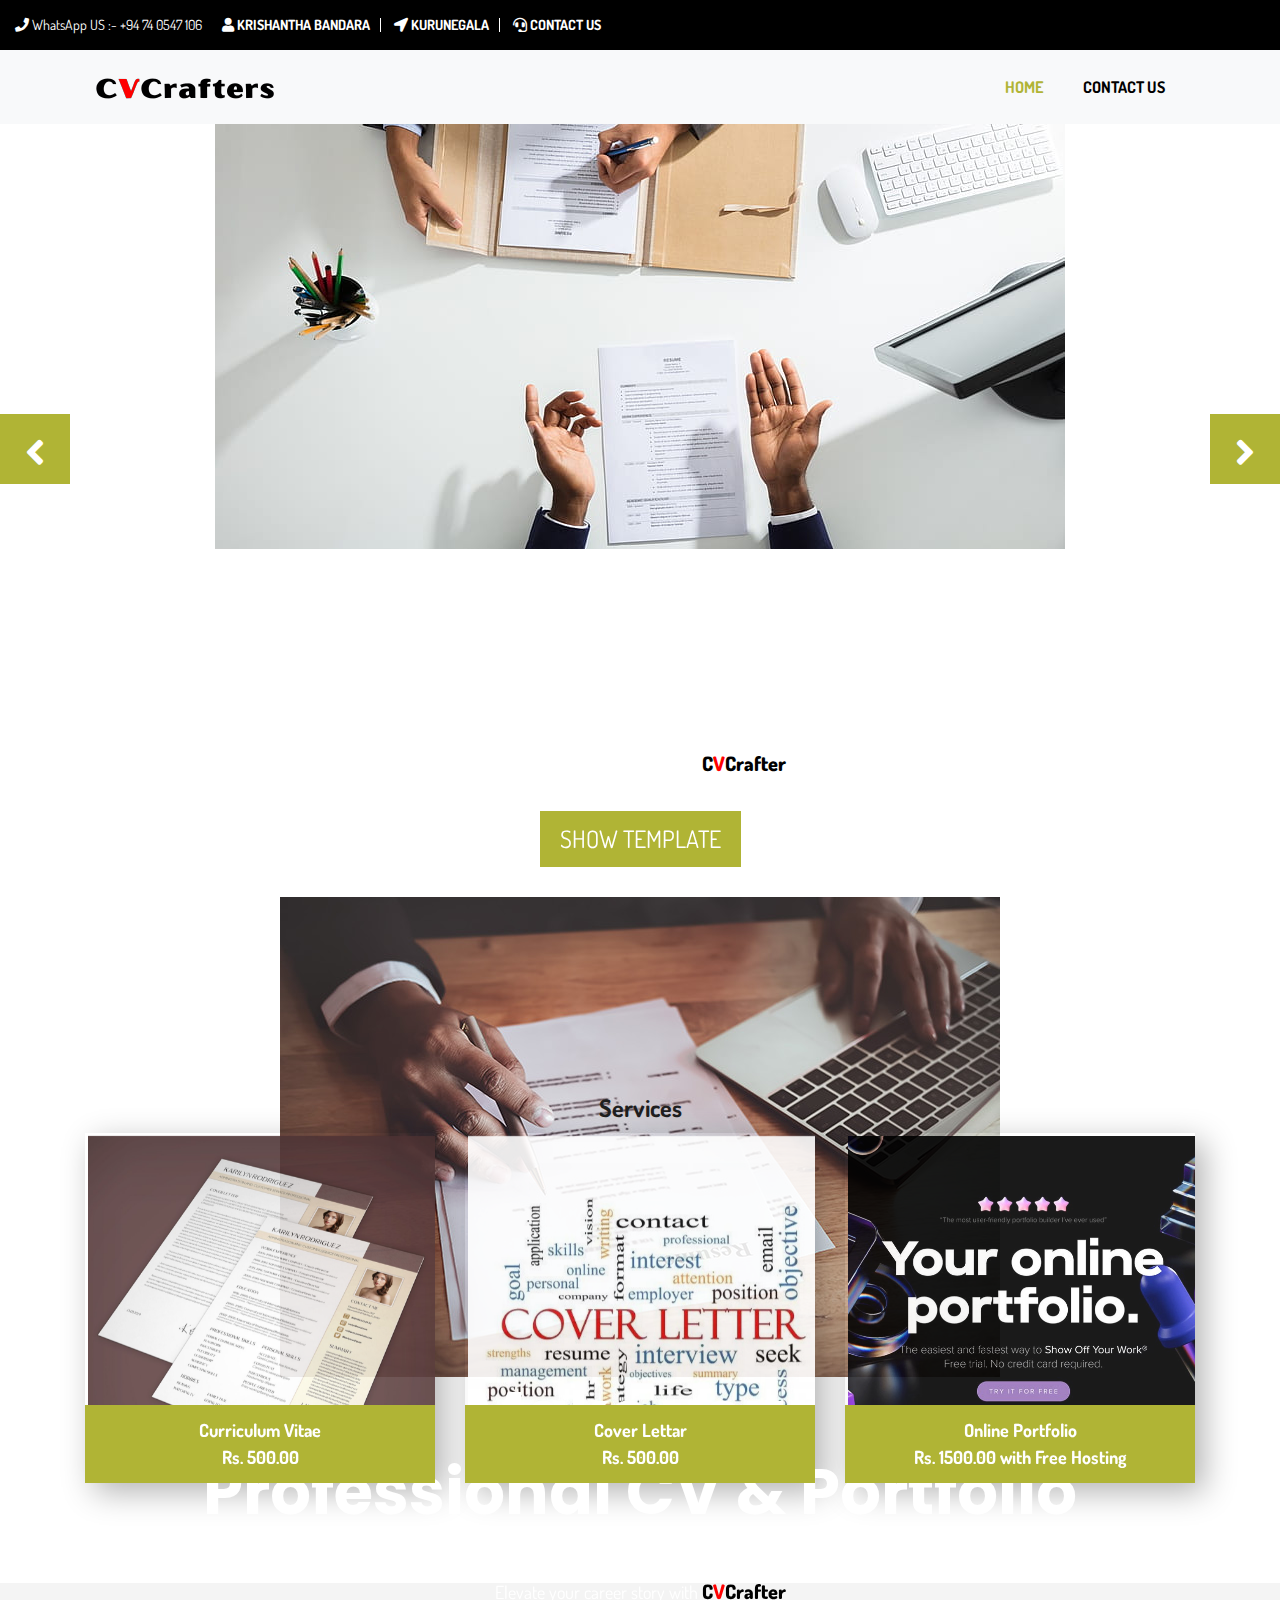
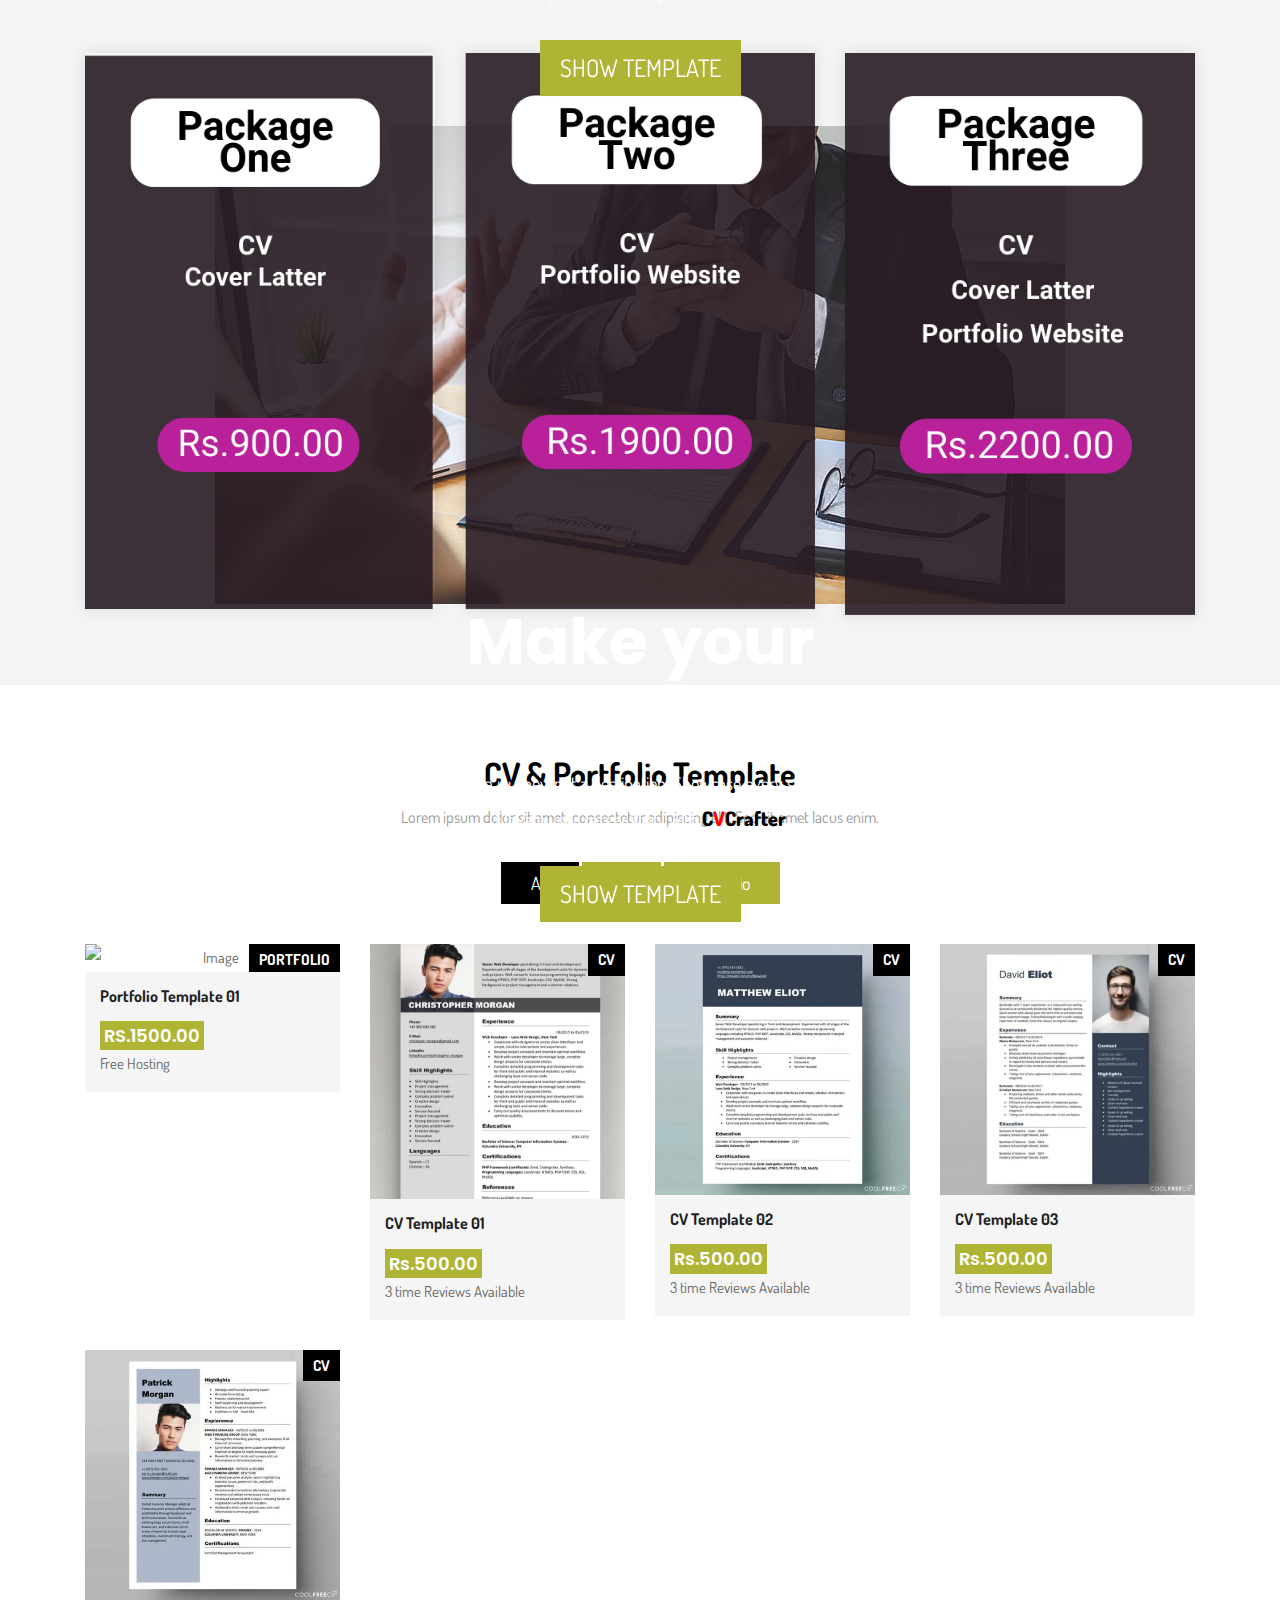
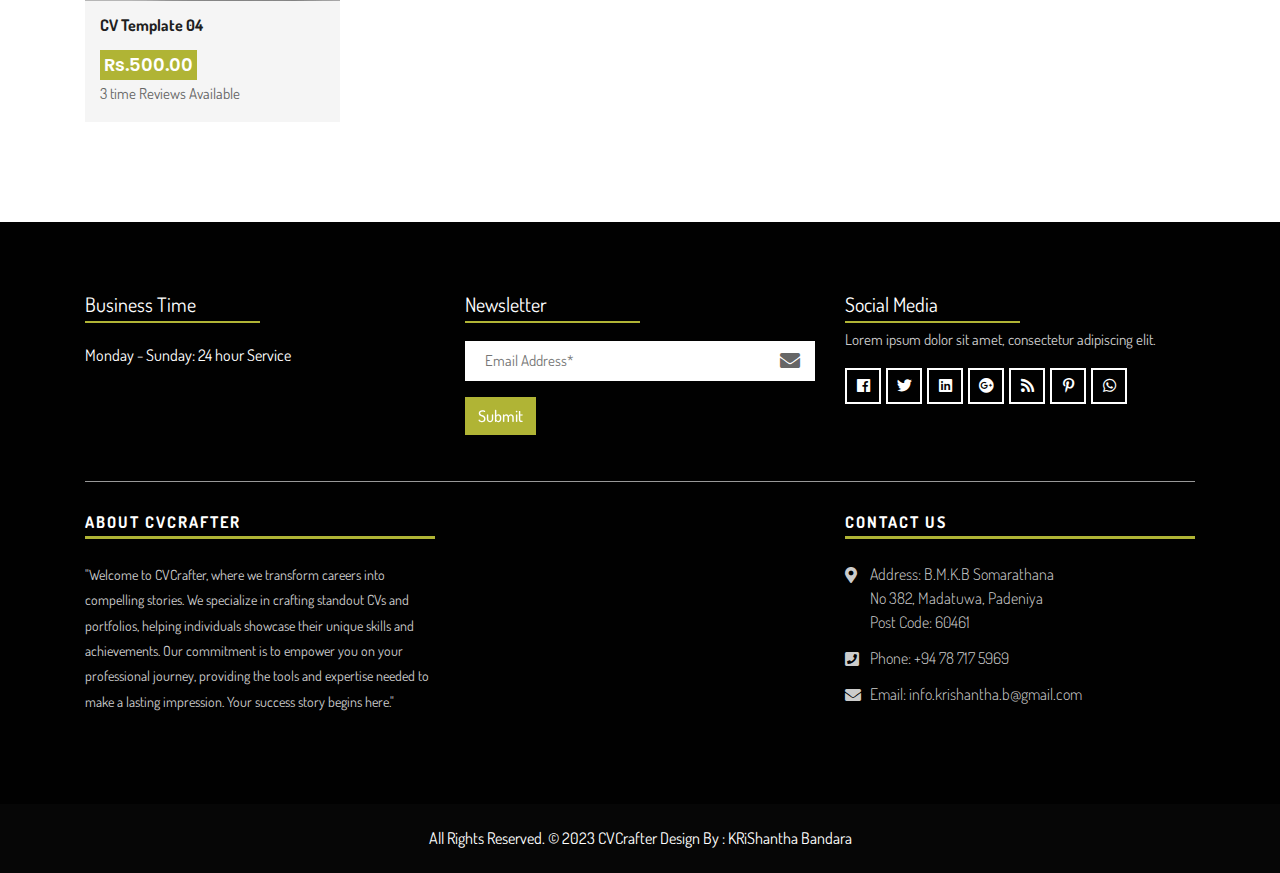
==== index.html @ b9310df2 "Add files via upload" ====
<!DOCTYPE html>
<html lang="en">
<!-- Basic -->

<head>
    <meta charset="utf-8">
    <meta http-equiv="X-UA-Compatible" content="IE=edge">

    <!-- Mobile Metas -->
    <meta name="viewport" content="width=device-width, initial-scale=1">

    <!-- Site Metas -->
    <title>Cv Crafters</title>
    <meta name="keywords" content="">
    <meta name="description" content="">
    <meta name="author" content="">

    <!-- Site Icons -->
    <link rel="shortcut icon" href="images/favicon.ico" type="image/x-icon">
    <link rel="apple-touch-icon" href="images/apple-touch-icon.png">

    <!-- Bootstrap CSS -->
    <link rel="stylesheet" href="css/bootstrap.min.css">
    <!-- Site CSS -->
    <link rel="stylesheet" href="css/style.css">
    <!-- Responsive CSS -->
    <link rel="stylesheet" href="css/responsive.css">
    <!-- Custom CSS -->
    <link rel="stylesheet" href="css/custom.css">

    <!--[if lt IE 9]>
      <script src="https://oss.maxcdn.com/libs/html5shiv/3.7.0/html5shiv.js"></script>
      <script src="https://oss.maxcdn.com/libs/respond.js/1.4.2/respond.min.js"></script>
    <![endif]-->

</head>

<body>
    <!-- Start Main Top -->
    <div class="main-top">
        <div class="container-fluid">
            <div class="row">
                <div class="col-lg-6 col-md-6 col-sm-12 col-xs-12">
					
                    <div class="right-phone-box">
                        <p><i class="fa fa-phone"></i> WhatsApp US :- <a href="#"> +94 74 0547 106</a></p>
                    </div>
                    <div class="our-link">
                        <ul>
                            <li><a href="#"><i class="fa fa-user s_color"></i> KRiShantha Bandara</a></li>
                            <li><a href="#"><i class="fas fa-location-arrow"></i> Kurunegala</a></li>
                            <li><a href="#"><i class="fas fa-headset"></i> Contact Us</a></li>
                        </ul>
                    </div>
                </div>
                
            </div>
        </div>
    </div>
    <!-- End Main Top -->

    <!-- Start Main Top -->
    <header class="main-header">
        <!-- Start Navigation -->
        <nav class="navbar navbar-expand-lg navbar-light bg-light navbar-default bootsnav">
            <div class="container">
                <!-- Start Header Navigation -->
                <div class="navbar-header">
                    <button class="navbar-toggler" type="button" data-toggle="collapse" data-target="#navbar-menu" aria-controls="navbars-rs-food" aria-expanded="false" aria-label="Toggle navigation">
                    <i class="fa fa-bars"></i>
                </button>
                    <a class="navbar-brand" href="index.html"><img src="images/logo.png" class="logo" alt=""></a>
                </div>
                <!-- End Header Navigation -->

                <!-- Collect the nav links, forms, and other content for toggling -->
                <div class="collapse navbar-collapse" id="navbar-menu">
                    <ul class="nav navbar-nav ml-auto" data-in="fadeInDown" data-out="fadeOutUp">
                        <li class="nav-item active"><a class="nav-link" href="index.html">Home</a></li>
                        <li class="nav-item"><a class="nav-link" href="contact-us.html">Contact Us</a></li>
                    </ul>
                </div>
                <!-- /.navbar-collapse -->

                
                <!-- End Atribute Navigation -->
            </div>
            <!-- Start Side Menu -->
            <div class="side">
                <a href="#" class="close-side"><i class="fa fa-times"></i></a>
                <li class="cart-box">
                    <ul class="cart-list">
                        <li>
                            <a href="#" class="photo"><img src="images/img-pro-01.jpg" class="cart-thumb" alt="" /></a>
                            <h6><a href="#">Delica omtantur </a></h6>
                            <p>1x - <span class="price">$80.00</span></p>
                        </li>
                        <li>
                            <a href="#" class="photo"><img src="images/img-pro-02.jpg" class="cart-thumb" alt="" /></a>
                            <h6><a href="#">Omnes ocurreret</a></h6>
                            <p>1x - <span class="price">$60.00</span></p>
                        </li>
                        <li>
                            <a href="#" class="photo"><img src="images/img-pro-03.jpg" class="cart-thumb" alt="" /></a>
                            <h6><a href="#">Agam facilisis</a></h6>
                            <p>1x - <span class="price">$40.00</span></p>
                        </li>
                        <li class="total">
                            <a href="#" class="btn btn-default hvr-hover btn-cart">VIEW CART</a>
                            <span class="float-right"><strong>Total</strong>: $180.00</span>
                        </li>
                    </ul>
                </li>
            </div>
            <!-- End Side Menu -->
        </nav>
        <!-- End Navigation -->
    </header>
    <!-- End Main Top -->

    <!-- Start Top Search -->
    <div class="top-search">
        <div class="container">
            <div class="input-group">
                <span class="input-group-addon"><i class="fa fa-search"></i></span>
                <input type="text" class="form-control" placeholder="Search">
                <span class="input-group-addon close-search"><i class="fa fa-times"></i></span>
            </div>
        </div>
    </div>
    <!-- End Top Search -->

    <!-- Start Slider -->
    <div id="slides-shop" class="cover-slides">
        <ul class="slides-container">
            <li class="text-center">
                <img src="images/banner-01.jpg" alt="">
                <div class="container">
                    <div class="row">
                        <div class="col-md-12">
                            <h1 class="m-b-20"><strong>Make your <br> Professional CV & Portfolio</strong></h1>
                            <p class="m-b-40">Your career is a journey, not a destination. Showcase every step with pride. <br> Elevate your career story with <span style="font-weight: 900; color: black; font-size: 20px;"> C<span style="color: red;">V</span>Crafter</span></p>
                            <p><a class="btn hvr-hover" href="#">Show Template</a></p>
                        </div>
                    </div>
                </div>
            </li>
            <li class="text-center">
                <img src="images/banner-02.jpg" alt="">
                <div class="container">
                    <div class="row">
                        <div class="col-md-12">
                            <h1 class="m-b-20"><strong>Make your <br> Professional CV & Portfolio</strong></h1>
                            <p class="m-b-40">Your career is a journey, not a destination. Showcase every step with pride. <br> Elevate your career story with <span style="font-weight: 900; color: black; font-size: 20px;"> C<span style="color: red;">V</span>Crafter</span></p>
                            <p><a class="btn hvr-hover" href="#">Show Template</a></p>
                        </div>
                    </div>
                </div>
            </li>
            <li class="text-center">
                <img src="images/banner-03.jpg" alt="">
                <div class="container">
                    <div class="row">
                        <div class="col-md-12">
                            <h1 class="m-b-20"><strong>Make your <br> Professional CV & Portfolio</strong></h1>
                            <p class="m-b-40">Your career is a journey, not a destination. Showcase every step with pride. <br> Elevate your career story with <span style="font-weight: 900; color: black; font-size: 20px;"> C<span style="color: red;">V</span>Crafter</span></p>
                            <p><a class="btn hvr-hover" href="#">Show Template</a></p>
                        </div>
                    </div>
                </div>
            </li>
        </ul>
        <div class="slides-navigation">
            <a href="#" class="next"><i class="fa fa-angle-right" aria-hidden="true"></i></a>
            <a href="#" class="prev"><i class="fa fa-angle-left" aria-hidden="true"></i></a>
        </div>
    </div>
    <!-- End Slider -->

    <!-- Start Categories  -->
    <div class="categories-shop">
        <h1 class="heding">Services</h1>
        
        <div class="container">
            
            <div class="row">
                <div  class="col-lg-4 col-md-4 col-sm-12 col-xs-12">
                    <div class="shop-cat-box">
                        <img class="img-fluid" src="images/categories_img_01.jpg" alt="" />
                        <a class="btn hvr-hover" href="#">Curriculum Vitae <br> Rs. 500.00 </a>
                    </div>
                </div>
                <div class="col-lg-4 col-md-4 col-sm-12 col-xs-12">
                    <div class="shop-cat-box">
                        <img class="img-fluid" src="images/categories_img_03.jpg" alt="" />
                        <a class="btn hvr-hover" href="#">Cover Lettar <br> Rs. 500.00 </a>
                    </div>
                </div>
                <div class="col-lg-4 col-md-4 col-sm-12 col-xs-12">
                    <div class="shop-cat-box">
                        <img class="img-fluid" src="images/categories_img_02.jpg" alt="" />
                        <a class="btn hvr-hover" href="#">Online Portfolio <br> Rs. 1500.00 with Free Hosting</a>
                    </div>
                </div>
                
            </div>
        </div>
    </div>
    <!-- End Categories -->
	
	<div class="box-add-products">
		<div class="container">
			<div class="row">
				<div class="col-lg-4 col-md-4 col-sm-6">
					<div class="offer-box-products">
						<img class="img-fluid" src="images/add-img-01.png" alt="" />
					</div>
				</div>
                <div class="col-lg-4 col-md-4 col-sm-6">
					<div class="offer-box-products">
						<img class="img-fluid" src="images/add-img-02.png" alt="" />
					</div>
				</div>
                <div class="col-lg-4 col-md-4 col-sm-6">
					<div class="offer-box-products">
						<img class="img-fluid" src="images/add-img-03.png" alt="" />
					</div>
				</div>
				
			</div>
		</div>
	</div>

    <!-- Start Products  -->
    <div class="products-box">
        <div class="container">
            <div class="row">
                <div class="col-lg-12">
                    <div class="title-all text-center">
                        <h1>CV & Portfolio Template</h1>
                        <p>Lorem ipsum dolor sit amet, consectetur adipiscing elit. Sed sit amet lacus enim.</p>
                    </div>
                </div>
            </div>
            <div class="row">
                <div class="col-lg-12">
                    <div class="special-menu text-center">
                        <div class="button-group filter-button-group">
                            <button class="active" data-filter="*">All</button>
                            <button data-filter=".top-featured">CV</button>
                            <button data-filter=".best-seller">Portfolio</button>
                        </div>
                    </div>
                </div>
            </div>

            <div class="row special-list">
              
                
                <div class="col-lg-3 col-md-6 special-grid best-seller">
                    <div class="products-single fix">
                        <div class="box-img-hover">
                            <div class="type-lb">
                                <p class="new">Portfolio</p>
                            </div>
                            <img src="/portfolio/one.jpg" class="img-fluid" alt="Image">
                            <div class="mask-icon">
                               
                                <a class="cart" href="./portfolio/one/index.html">Live Preview</a>
                            </div>
                        </div>
                        <div class="why-text">
                            <h4>Portfolio Template 01</h4>
                            <h5> RS.1500.00</h5>
                            <p>Free Hosting</p>
                        </div>
                    </div>
                </div>

            




                <div class="col-lg-3 col-md-6 special-grid top-featured">
                    <div class="products-single fix">
                        <div class="box-img-hover">
                            <div class="type-lb">
                                <p class="new">CV</p>
                            </div>
                            <img src="/cv/cv1.jpg" class="img-fluid" alt="Image">
                            <div class="mask-icon">
                                
                                <a class="cart" href="/cv/cv1.jpg">Live Preview</a>
                            </div>
                        </div>
                        <div class="why-text">
                            <h4>CV Template 01</h4>
                            <h5> Rs.500.00</h5>
                            <p>3 time Reviews Available</p>
                        </div>
                    </div>
                </div>

                <div class="col-lg-3 col-md-6 special-grid top-featured">
                    <div class="products-single fix">
                        <div class="box-img-hover">
                            <div class="type-lb">
                                <p class="new">CV</p>
                            </div>
                            <img src="/cv/cv2.jpg" class="img-fluid" alt="Image">
                            <div class="mask-icon">
                                
                                <a class="cart" href="/cv/cv2.jpg">Live Preview</a>
                            </div>
                        </div>
                        <div class="why-text">
                            <h4>CV Template 02</h4>
                            <h5> Rs.500.00</h5>
                            <p>3 time Reviews Available</p>
                        </div>
                    </div>
                </div>
                <div class="col-lg-3 col-md-6 special-grid top-featured">
                    <div class="products-single fix">
                        <div class="box-img-hover">
                            <div class="type-lb">
                                <p class="new">CV</p>
                            </div>
                            <img src="/cv/cv3.jpg" class="img-fluid" alt="Image">
                            <div class="mask-icon">
                                
                                <a class="cart" href="/cv/cv3.jpg">Live Preview</a>
                            </div>
                        </div>
                        <div class="why-text">
                            <h4>CV Template 03</h4>
                            <h5> Rs.500.00</h5>
                            <p>3 time Reviews Available</p>
                        </div>
                    </div>
                </div>
                <div class="col-lg-3 col-md-6 special-grid top-featured">
                    <div class="products-single fix">
                        <div class="box-img-hover">
                            <div class="type-lb">
                                <p class="new">CV</p>
                            </div>
                            <img src="/cv/cv4.jpg" class="img-fluid" alt="Image">
                            <div class="mask-icon">
                                
                                <a class="cart" href="/cv/cv4.jpg">Live Preview</a>
                            </div>
                        </div>
                        <div class="why-text">
                            <h4>CV Template 04</h4>
                            <h5> Rs.500.00</h5>
                            <p>3 time Reviews Available</p>
                        </div>
                    </div>
                </div>
                

                
                
            </div>
        </div>
    </div>
    <!-- End Products  -->

    <!-- Start Blog  -->
    <!-- <div class="latest-blog">
        <div class="container">
            <div class="row">
                <div class="col-lg-12">
                    <div class="title-all text-center">
                        <h1>latest blog</h1>
                        <p>Lorem ipsum dolor sit amet, consectetur adipiscing elit. Sed sit amet lacus enim.</p>
                    </div>
                </div>
            </div>
            <div class="row">
                <div class="col-md-6 col-lg-4 col-xl-4">
                    <div class="blog-box">
                        <div class="blog-img">
                            <img class="img-fluid" src="images/blog-img.jpg" alt="" />
                        </div>
                        <div class="blog-content">
                            <div class="title-blog">
                                <h3>Fusce in augue non nisi fringilla</h3>
                                <p>Nulla ut urna egestas, porta libero id, suscipit orci. Quisque in lectus sit amet urna dignissim feugiat. Mauris molestie egestas pharetra. Ut finibus cursus nunc sed mollis. Praesent laoreet lacinia elit id lobortis.</p>
                            </div>
                            <ul class="option-blog">
                                <li><a href="#"><i class="far fa-heart"></i></a></li>
                                <li><a href="#"><i class="fas fa-eye"></i></a></li>
                                <li><a href="#"><i class="far fa-comments"></i></a></li>
                            </ul>
                        </div>
                    </div>
                </div>
                <div class="col-md-6 col-lg-4 col-xl-4">
                    <div class="blog-box">
                        <div class="blog-img">
                            <img class="img-fluid" src="images/blog-img-01.jpg" alt="" />
                        </div>
                        <div class="blog-content">
                            <div class="title-blog">
                                <h3>Fusce in augue non nisi fringilla</h3>
                                <p>Nulla ut urna egestas, porta libero id, suscipit orci. Quisque in lectus sit amet urna dignissim feugiat. Mauris molestie egestas pharetra. Ut finibus cursus nunc sed mollis. Praesent laoreet lacinia elit id lobortis.</p>
                            </div>
                            <ul class="option-blog">
                                <li><a href="#"><i class="far fa-heart"></i></a></li>
                                <li><a href="#"><i class="fas fa-eye"></i></a></li>
                                <li><a href="#"><i class="far fa-comments"></i></a></li>
                            </ul>
                        </div>
                    </div>
                </div>
                <div class="col-md-6 col-lg-4 col-xl-4">
                    <div class="blog-box">
                        <div class="blog-img">
                            <img class="img-fluid" src="images/blog-img-02.jpg" alt="" />
                        </div>
                        <div class="blog-content">
                            <div class="title-blog">
                                <h3>Fusce in augue non nisi fringilla</h3>
                                <p>Nulla ut urna egestas, porta libero id, suscipit orci. Quisque in lectus sit amet urna dignissim feugiat. Mauris molestie egestas pharetra. Ut finibus cursus nunc sed mollis. Praesent laoreet lacinia elit id lobortis.</p>
                            </div>
                            <ul class="option-blog">
                                <li><a href="#"><i class="far fa-heart"></i></a></li>
                                <li><a href="#"><i class="fas fa-eye"></i></a></li>
                                <li><a href="#"><i class="far fa-comments"></i></a></li>
                            </ul>
                        </div>
                    </div>
                </div>
            </div>
        </div>
    </div> -->
    <!-- End Blog  -->


    <!-- Start Instagram Feed  -->
    <!-- <div class="instagram-box">
        <div class="main-instagram owl-carousel owl-theme">
            <div class="item">
                <div class="ins-inner-box">
                    <img src="images/instagram-img-01.jpg" alt="" />
                    <div class="hov-in">
                        <a href="#"><i class="fab fa-instagram"></i></a>
                    </div>
                </div>
            </div>
            <div class="item">
                <div class="ins-inner-box">
                    <img src="images/instagram-img-02.jpg" alt="" />
                    <div class="hov-in">
                        <a href="#"><i class="fab fa-instagram"></i></a>
                    </div>
                </div>
            </div>
            <div class="item">
                <div class="ins-inner-box">
                    <img src="images/instagram-img-03.jpg" alt="" />
                    <div class="hov-in">
                        <a href="#"><i class="fab fa-instagram"></i></a>
                    </div>
                </div>
            </div>
            <div class="item">
                <div class="ins-inner-box">
                    <img src="images/instagram-img-04.jpg" alt="" />
                    <div class="hov-in">
                        <a href="#"><i class="fab fa-instagram"></i></a>
                    </div>
                </div>
            </div>
            <div class="item">
                <div class="ins-inner-box">
                    <img src="images/instagram-img-05.jpg" alt="" />
                    <div class="hov-in">
                        <a href="#"><i class="fab fa-instagram"></i></a>
                    </div>
                </div>
            </div>
            <div class="item">
                <div class="ins-inner-box">
                    <img src="images/instagram-img-06.jpg" alt="" />
                    <div class="hov-in">
                        <a href="#"><i class="fab fa-instagram"></i></a>
                    </div>
                </div>
            </div>
            <div class="item">
                <div class="ins-inner-box">
                    <img src="images/instagram-img-07.jpg" alt="" />
                    <div class="hov-in">
                        <a href="#"><i class="fab fa-instagram"></i></a>
                    </div>
                </div>
            </div>
            <div class="item">
                <div class="ins-inner-box">
                    <img src="images/instagram-img-08.jpg" alt="" />
                    <div class="hov-in">
                        <a href="#"><i class="fab fa-instagram"></i></a>
                    </div>
                </div>
            </div>
            <div class="item">
                <div class="ins-inner-box">
                    <img src="images/instagram-img-09.jpg" alt="" />
                    <div class="hov-in">
                        <a href="#"><i class="fab fa-instagram"></i></a>
                    </div>
                </div>
            </div>
            <div class="item">
                <div class="ins-inner-box">
                    <img src="images/instagram-img-05.jpg" alt="" />
                    <div class="hov-in">
                        <a href="#"><i class="fab fa-instagram"></i></a>
                    </div>
                </div>
            </div>
        </div>
    </div> -->
    <!-- End Instagram Feed  -->


    <!-- Start Footer  -->
    <footer>
        <div class="footer-main">
            <div class="container">
				<div class="row">
					<div class="col-lg-4 col-md-12 col-sm-12">
						<div class="footer-top-box">
							<h3>Business Time</h3>
							<ul class="list-time">
								<li>Monday - Sunday: 24 hour Service </li>
							</ul>
						</div>
					</div>
					<div class="col-lg-4 col-md-12 col-sm-12">
						<div class="footer-top-box">
							<h3>Newsletter</h3>
							<form class="newsletter-box">
								<div class="form-group">
									<input class="" type="email" name="Email" placeholder="Email Address*" />
									<i class="fa fa-envelope"></i>
								</div>
								<button class="btn hvr-hover" type="submit">Submit</button>
							</form>
						</div>
					</div>
					<div class="col-lg-4 col-md-12 col-sm-12">
						<div class="footer-top-box">
							<h3>Social Media</h3>
							<p>Lorem ipsum dolor sit amet, consectetur adipiscing elit.</p>
							<ul>
                                <li><a href="#"><i class="fab fa-facebook" aria-hidden="true"></i></a></li>
                                <li><a href="#"><i class="fab fa-twitter" aria-hidden="true"></i></a></li>
                                <li><a href="#"><i class="fab fa-linkedin" aria-hidden="true"></i></a></li>
                                <li><a href="#"><i class="fab fa-google-plus" aria-hidden="true"></i></a></li>
                                <li><a href="#"><i class="fa fa-rss" aria-hidden="true"></i></a></li>
                                <li><a href="#"><i class="fab fa-pinterest-p" aria-hidden="true"></i></a></li>
                                <li><a href="#"><i class="fab fa-whatsapp" aria-hidden="true"></i></a></li>
                            </ul>
						</div>
					</div>
				</div>
				<hr>
                <div class="row">
                    <div class="col-lg-4 col-md-12 col-sm-12">
                        <div class="footer-widget">
                            <h4>About CVCrafter</h4>
                         <p>"Welcome to CVCrafter, where we transform careers into compelling stories. We specialize in crafting standout CVs and portfolios, helping individuals showcase their unique skills and achievements. Our commitment is to empower you on your professional journey, providing the tools and expertise needed to make a lasting impression. Your success story begins here."</p></div>
                    </div>
                    <div class="col-lg-4 col-md-12 col-sm-12">
                        <!-- <div class="footer-link">
                            <h4>Information</h4>
                            <ul>
                                <li><a href="#">About Us</a></li>
                                <li><a href="#">Customer Service</a></li>
                                <li><a href="#">Our Sitemap</a></li>
                                <li><a href="#">Terms &amp; Conditions</a></li>
                                <li><a href="#">Privacy Policy</a></li>
                                <li><a href="#">Delivery Information</a></li>
                            </ul>
                        </div> -->
                    </div>
                    <div class="col-lg-4 col-md-12 col-sm-12">
                        <div class="footer-link-contact">
                            <h4>Contact Us</h4>
                            <ul>
                                <li>
                                    <p><i class="fas fa-map-marker-alt"></i>Address: B.M.K.B Somarathana <br>No 382, Madatuwa, Padeniya<br> Post Code: 60461 </p>
                                </li>
                                <li>
                                    <p><i class="fas fa-phone-square"></i>Phone: <a href="">+94 78 717 5969</a></p>
                                </li>
                                <li>
                                    <p><i class="fas fa-envelope"></i>Email: <a href="info.krishantha.b@gmail.com">info.krishantha.b@gmail.com</a></p>
                                </li>
                            </ul>
                        </div>
                    </div>
                </div>
            </div>
        </div>
    </footer>
    <!-- End Footer  -->

    <!-- Start copyright  -->
    <div class="footer-copyright">
        <p class="footer-company">All Rights Reserved. &copy; 2023 <a href="#">CVCrafter</a> Design By :
            <a href="">KRiShantha Bandara</a></p>
    </div>
    <!-- End copyright  -->

    <a href="#" id="back-to-top" title="Back to top" style="display: none;">&uarr;</a>

    <!-- ALL JS FILES -->
    <script src="js/jquery-3.2.1.min.js"></script>
    <script src="js/popper.min.js"></script>
    <script src="js/bootstrap.min.js"></script>
    <!-- ALL PLUGINS -->
    <script src="js/jquery.superslides.min.js"></script>
    <script src="js/bootstrap-select.js"></script>
    <script src="js/inewsticker.js"></script>
    <script src="js/bootsnav.js."></script>
    <script src="js/images-loded.min.js"></script>
    <script src="js/isotope.min.js"></script>
    <script src="js/owl.carousel.min.js"></script>
    <script src="js/baguetteBox.min.js"></script>
    <script src="js/form-validator.min.js"></script>
    <script src="js/contact-form-script.js"></script>
    <script src="js/custom.js"></script>
</body>

</html>
---- css/style.css ----
/*------------------------------------------------------------------
    IMPORT FONTS
-------------------------------------------------------------------*/

@import url('https://fonts.googleapis.com/css?family=Poppins:400,500,600,700,800');
@import url('https://fonts.googleapis.com/css?family=Dosis:200,300,400,500,600,700');


/*

    font-family: 'Poppins', sans-serif;

    font-family: 'Dosis', sans-serif;

*/

/*------------------------------------------------------------------
    IMPORT FILES
-------------------------------------------------------------------*/

@import url(all.css);
@import url(superslides.css);
@import url(bootstrap-select.css);
@import url(carousel-ticker.css);
@import url(code_animate.css);
@import url(bootsnav.css);
@import url(owl.carousel.min.css);
@import url(jquery-ui.css);
@import url(nice-select.css);
@import url(baguetteBox.min.css);

/*------------------------------------------------------------------
    SKELETON
-------------------------------------------------------------------*/
 
.categories-shop .heding{
    text-align: center;
    font-weight: bolder;
}
body {
     color: #666666;
     font-size: 15px;
     font-family: 'Dosis', sans-serif;
     line-height: 1.80857;
}
 a {
     color: #1f1f1f;
     text-decoration: none !important;
     outline: none !important;
     -webkit-transition: all .3s ease-in-out;
     -moz-transition: all .3s ease-in-out;
     -ms-transition: all .3s ease-in-out;
     -o-transition: all .3s ease-in-out;
     transition: all .3s ease-in-out;
}
 h1, h2, h3, h4, h5, h6 {
     letter-spacing: 0;
     font-weight: normal;
     position: relative;
     padding: 0 0 10px 0;
     font-weight: normal;
     line-height: 120% !important;
     color: #1f1f1f;
     margin: 0 
}
 h1 {
     font-size: 24px 
}
 h2 {
     font-size: 22px 
}
 h3 {
     font-size: 18px 
}
 h4 {
     font-size: 16px 
}
 h5 {
     font-size: 14px 
}
 h6 {
     font-size: 13px 
}
 h1 a, h2 a, h3 a, h4 a, h5 a, h6 a {
     color: #212121;
     text-decoration: none!important;
     opacity: 1 
}
 h1 a:hover, h2 a:hover, h3 a:hover, h4 a:hover, h5 a:hover, h6 a:hover {
     opacity: .8 
}
 a {
     color: #1f1f1f;
     text-decoration: none;
     outline: none;
}
 a, .btn {
     text-decoration: none !important;
     outline: none !important;
     -webkit-transition: all .3s ease-in-out;
     -moz-transition: all .3s ease-in-out;
     -ms-transition: all .3s ease-in-out;
     -o-transition: all .3s ease-in-out;
     transition: all .3s ease-in-out;
}
 .btn-custom {
     margin-top: 20px;
     background-color: transparent !important;
     border: 2px solid #ddd;
     padding: 12px 40px;
     font-size: 16px;
}
 .lead {
     font-size: 18px;
     line-height: 30px;
     color: #767676;
     margin: 0;
     padding: 0;
}
 blockquote {
     margin: 20px 0 20px;
     padding: 30px;
}
 ul, li, ol{
     list-style: none;
     margin: 0px;
     padding: 0px;
}
 button:focus{
     outline: none;
     box-shadow: none;
}
 :focus {
     outline: 0;
}
 p{
     margin: 0px;
}
 .bootstrap-select .dropdown-toggle:focus{
     outline: none !important;
}
 .form-control::-moz-placeholder {
     color: #ffffff;
     opacity: 1;
}
 .bootstrap-select .dropdown-toggle:focus{
     box-shadow: none !important 
}
/*------------------------------------------------------------------ LOADER -------------------------------------------------------------------*/
 #back-to-top {
     position: fixed;
     bottom: 40px;
     right: 40px;
     z-index: 9999;
     width: 32px;
     height: 32px;
     text-align: center;
     line-height: 5px;
     background: #b0b435;
     color: #ffffff;
     cursor: pointer;
     border: 0;
     border-radius: 0px;
     text-decoration: none;
     transition: opacity 0.2s ease-out;
     font-size: 28px;
}
/*------------------------------------------------------------------ HEADER -------------------------------------------------------------------*/
 .main-top{
     background: #000000;
     padding: 10px 0px;
}
 .custom-select-box{
     float: left;
     width: 95px;
     margin-right: 10px;
}
.custom-select-box .form-control{
     background: none;
     border: none;
}
 .custom-select-box .bootstrap-select .btn-light{
     padding: 4px;
     font-size: 14px;
     background: #b0b435;
     color: #fff;
     border: none;
     border-radius: 0px;
}
 .custom-select-box .bootstrap-select .btn-light span{
     padding: 2px;
     line-height: 15px;
}
 .dropdown-toggle::after{
     margin-left: -24px;
}
 .custom-select-box .dropdown-toggle::after {
     display: inline-block;
     width: 0;
     height: 0;
     margin-left: .255em;
     vertical-align: .255em;
     content: "";
     border-top: .3em solid;
     border-right: .3em solid transparent;
     border-bottom: 0;
     border-left: .3em solid transparent;
     position: absolute;
     top: 13px;
     right: 10px;
}
 .bootstrap-select.btn-group .dropdown-toggle .filter-option{
     overflow: inherit;
}
 .bootstrap-select.btn-group .dropdown-menu{
     border: none;
     padding: 0px;
     border-radius: 0px;
}
 .right-phone-box{
     float: left;
     margin-right: 10px;
}
 .right-phone-box p{
     margin: 0px;
     color: #ffffff;
     font-size: 14px;
     line-height: 30px;
}
 .right-phone-box p a{
     color: #ffffff;
}
 .right-phone-box p a:hover{
     color: #b0b435;
}
 .offer-box,.slide {
     color: #FFFFFF;
     font-size: 13px;
     padding: 2px 15px;
     font-family: 'Poppins', sans-serif;
}
 .offer-box li {
     font-weight: 600;
}
 .offer-box li i{
     margin-right: 15px;
     color: #b0b435;
     font-size: 20px;
}
 .our-link{
     float: left;
}
 .our-link ul li{
     display: inline-block;
     border-right: 1px solid #ffffff;
     padding: 0px 10px;
     line-height: 14px;
}
 .our-link ul{
     line-height: 30px;
}
 .our-link ul li a{
     color: #ffffff;
     font-weight: 700;
     text-transform: uppercase;
     font-size: 14px;
}
 .our-link ul li a:hover{
     color: #b0b435;
}
 .our-link ul li:last-child{
     border: none;
}
.login-box{
    float: right;
    width: 120px;
    margin-left: 20px;
}

.login-box .form-control{
     background: none;
     border: none;
}
 .login-box .bootstrap-select .btn-light{
     padding: 4px;
     font-size: 14px;
     background: #b0b435;
     color: #fff;
     border: none;
     border-radius: 0px;
}
 .login-box .bootstrap-select .btn-light span{
     padding: 2px;
     line-height: 15px;
}
.login-box .dropdown-toggle::after {
     display: inline-block;
     width: 0;
     height: 0;
     margin-left: .255em;
     vertical-align: .255em;
     content: "";
     border-top: .3em solid;
     border-right: .3em solid transparent;
     border-bottom: 0;
     border-left: .3em solid transparent;
     position: absolute;
     top: 13px;
     right: 10px;
}

.login-box .dropdown-item{
	padding: 5px 10px;
}

.bootstrap-select.btn-group .dropdown-menu a.dropdown-item span.dropdown-item-inner span.text{
	font-size: 13px;
}

 .main-header{
}
 .search a{
     color: #b0b435;
}
 .attr-nav > ul > li > a:hover{
     color: #b0b435;
}
 nav.navbar.bootsnav ul.nav > li > a{
     margin: 0px;
}
/* Navbar Adjusment =========================== */
/* Navbar Atribute ------*/
 .attr-nav > ul > li > a{
     padding: 28px 15px;
}
 ul.cart-list > li.total > .btn{
     border-bottom: solid 1px #cfcfcf !important;
     color: #000000 ;
     padding: 10px 15px;
     border: none;
     font-weight: 700;
     color: #ffffff;
}
 @media (min-width: 1024px) {
    /* Navbar General ------*/
     nav.navbar ul.nav > li > a{
         padding: 30px 15px;
         font-weight: 600;
    }
     nav.navbar .navbar-brand{
         margin-top: 0;
    }
     nav.navbar .navbar-brand{
         margin-top: 0;
    }
     nav.navbar li.dropdown ul.dropdown-menu{
         border-top: solid 5px;
    }
    /* Navbar Center ------*/
     nav.navbar-center .navbar-brand{
         margin: 0 !important;
    }
    /* Navbar Brand Top ------*/
     nav.navbar-brand-top .navbar-brand{
         margin: 10px !important;
    }
    /* Navbar Full ------*/
     nav.navbar-full .navbar-brand{
         position: relative;
         top: -15px;
    }
    /* Navbar Sidebar ------*/
     nav.navbar-sidebar ul.nav, nav.navbar-sidebar .navbar-brand{
         margin-bottom: 50px;
    }
     nav.navbar-sidebar ul.nav > li > a{
         padding: 10px 15px;
         font-weight: bold;
    }
    /* Navbar Transparent & Fixed ------*/
     nav.navbar.bootsnav.navbar-transparent.white{
         background-color: rgba(255,255,255,0.3);
         border-bottom: solid 1px #bbb;
    }
     nav.navbar.navbar-inverse.bootsnav.navbar-transparent.dark, nav.navbar.bootsnav.navbar-transparent.dark{
         background-color: rgba(0,0,0,0.3);
         border-bottom: solid 1px #555;
    }
     nav.navbar.bootsnav.navbar-transparent.white .attr-nav{
         border-left: solid 1px #bbb;
    }
     nav.navbar.navbar-inverse.bootsnav.navbar-transparent.dark .attr-nav, nav.navbar.bootsnav.navbar-transparent.dark .attr-nav{
         border-left: solid 1px #555;
    }
     nav.navbar.bootsnav.no-background.white .attr-nav > ul > li > a, nav.navbar.bootsnav.navbar-transparent.white .attr-nav > ul > li > a, nav.navbar.bootsnav.navbar-transparent.white ul.nav > li > a, nav.navbar.bootsnav.no-background.white ul.nav > li > a{
         color: #fff;
    }
     nav.navbar.bootsnav.navbar-transparent.dark .attr-nav > ul > li > a, nav.navbar.bootsnav.navbar-transparent.dark ul.nav > li > a{
         color: #eee;
    }
}
 @media (max-width: 992px) {
    /* Navbar General ------*/
     nav.navbar .navbar-brand{
         margin-top: 0;
         position: relative;
         top: -2px;
    }
     nav.navbar .navbar-brand img.logo{
         width: 160px;
    }
     .attr-nav > ul > li > a{
         padding: 16px 15px 15px;
    }
    /* Navbar Mobile slide ------*/
     nav.navbar.navbar-mobile ul.nav > li > a{
         padding: 15px 15px;
    }
     nav.navbar.navbar-mobile ul.nav ul.dropdown-menu > li > a{
         padding-right: 15px !important;
         padding-top: 15px !important;
         padding-bottom: 15px !important;
    }
     nav.navbar.navbar-mobile ul.nav ul.dropdown-menu .col-menu .title{
         padding-right: 30px !important;
         padding-top: 13px !important;
         padding-bottom: 13px !important;
    }
     nav.navbar.navbar-mobile ul.nav ul.dropdown-menu .col-menu ul.menu-col li a{
         padding-top: 13px !important;
         padding-bottom: 13px !important;
    }
    /* Navbar Full ------*/
     nav.navbar-full .navbar-brand{
         top: 0;
         padding-top: 10px;
    }
}
/* Navbar Inverse =================================*/
 nav.navbar.navbar-inverse{
     background-color: #222;
     border-bottom: solid 1px #303030;
}
 nav.navbar.navbar-inverse ul.cart-list > li.total > .btn{
     border-bottom: solid 1px #222 !important;
}
 nav.navbar.navbar-inverse ul.cart-list > li.total .pull-right{
     color: #fff;
}
 nav.navbar.navbar-inverse.megamenu ul.dropdown-menu.megamenu-content .content ul.menu-col li a, nav.navbar.navbar-inverse ul.nav > li > a{
     color: #eee;
}
 nav.navbar.navbar-inverse ul.nav > li.dropdown > a{
     background-color: #222;
}
 nav.navbar.navbar-inverse li.dropdown ul.dropdown-menu > li > a{
     color: #999;
}
 nav.navbar.navbar-inverse ul.nav .dropdown-menu h1, nav.navbar.navbar-inverse ul.nav .dropdown-menu h2, nav.navbar.navbar-inverse ul.nav .dropdown-menu h3, nav.navbar.navbar-inverse ul.nav .dropdown-menu h4, nav.navbar.navbar-inverse ul.nav .dropdown-menu h5, nav.navbar.navbar-inverse ul.nav .dropdown-menu h6{
     color: #fff;
}
 nav.navbar.navbar-inverse .form-control{
     background-color: #333;
     border-color: #303030;
     color: #fff;
}
 nav.navbar.navbar-inverse .attr-nav > ul > li > a{
     color: #eee;
}
 nav.navbar.navbar-inverse .attr-nav > ul > li.dropdown ul.dropdown-menu{
     background-color: #222;
     border-left: solid 1px #303030;
     border-bottom: solid 1px #303030;
     border-right: solid 1px #303030;
}
 nav.navbar.navbar-inverse ul.cart-list > li{
     border-bottom: solid 1px #303030;
     color: #eee;
}
 nav.navbar.navbar-inverse ul.cart-list > li img{
     border: solid 1px #303030;
}
 nav.navbar.navbar-inverse ul.cart-list > li.total{
     background-color: #333;
}
 nav.navbar.navbar-inverse .share ul > li > a{
     background-color: #555;
}
 nav.navbar.navbar-inverse .dropdown-tabs .tab-menu{
     border-right: solid 1px #303030;
}
 nav.navbar.navbar-inverse .dropdown-tabs .tab-menu > ul > li > a{
     border-bottom: solid 1px #303030;
}
 nav.navbar.navbar-inverse .dropdown-tabs .tab-content{
     border-left: solid 1px #303030;
}
 nav.navbar.navbar-inverse .dropdown-tabs .tab-menu > ul > li > a:hover, nav.navbar.navbar-inverse .dropdown-tabs .tab-menu > ul > li > a:focus, nav.navbar.navbar-inverse .dropdown-tabs .tab-menu > ul > li.active > a{
     background-color: #333 !important;
}
 nav.navbar-inverse.navbar-full ul.nav > li > a{
     border:none;
}
 nav.navbar-inverse.navbar-full .navbar-collapse .wrap-full-menu{
     background-color: #222;
}
 nav.navbar-inverse.navbar-full .navbar-toggle{
     background-color: #222 !important;
     color: #6f6f6f;
}
 nav.navbar.bootsnav ul.nav > li > a{
     position: relative;
     font-weight: 700;
     font-size: 16px;
     color: #000000;
	 text-transform: uppercase;
     padding-top: 10px;
     padding-bottom: 10px;
     padding-left: 10px;
     padding-right: 30px;
}
 nav.navbar.bootsnav ul.nav li.active > a{
     color: #b0b435;
}
 nav.navbar.bootsnav ul.nav li.active > a:hover{
     color: #b0b435;
}
 nav.navbar.bootsnav ul.nav li > a:hover{
     color: #b0b435;
}
 nav.navbar.bootsnav ul.nav li.megamenu-fw > a:hover{
     color: #b0b435;
}
 @media (min-width: 1024px) {
     nav.navbar.navbar-inverse ul.nav .dropdown-menu{
         background-color: #222 !important;
         border-left: solid 1px #303030 !important;
         border-bottom: solid 1px #303030 !important;
         border-right: solid 1px #303030 !important;
    }
     nav.navbar.navbar-inverse li.dropdown ul.dropdown-menu > li > a{
         border-bottom: solid 1px #303030;
    }
     nav.navbar.navbar-inverse ul.dropdown-menu.megamenu-content .col-menu{
         border-left: solid 1px #303030;
         border-right: solid 1px #303030;
    }
     nav.navbar.navbar-inverse.navbar-transparent.dark{
         background-color: rgba(0,0,0,0.3);
         border-bottom: solid 1px #999;
    }
     nav.navbar.navbar-inverse.navbar-transparent.dark .attr-nav{
         border-left: solid 1px #999;
    }
     nav.navbar.navbar-inverse.no-background.white .attr-nav > ul > li > a, nav.navbar.navbar-inverse.navbar-transparent.dark .attr-nav > ul > li > a, nav.navbar.navbar-inverse.navbar-transparent.dark ul.nav > li > a, nav.navbar.navbar-inverse.no-background.white ul.nav > li > a{
         color: #fff;
    }
     nav.navbar.navbar-inverse.no-background.dark .attr-nav > ul > li > a, nav.navbar.navbar-inverse.no-background.dark .attr-nav > ul > li > a, nav.navbar.navbar-inverse.no-background.dark ul.nav > li > a, nav.navbar.navbar-inverse.no-background.dark ul.nav > li > a{
         color: #3f3f3f;
    }
}
 @media (max-width: 992px) {
     nav.navbar.navbar-inverse .navbar-toggle{
         color: #eee;
         background-color: #222 !important;
    }
     nav.navbar.navbar-inverse .navbar-nav > li > a{
         border-top: solid 1px #303030;
         border-bottom: solid 1px #303030;
    }
     nav.navbar.navbar-inverse ul.nav li.dropdown ul.dropdown-menu > li > a{
         color: #999;
         border-bottom: solid 1px #303030;
    }
     nav.navbar.navbar-inverse .dropdown .megamenu-content .col-menu .title{
         border-bottom: solid 1px #303030;
         color: #eee;
    }
     nav.navbar.navbar-inverse .dropdown .megamenu-content .col-menu ul > li > a{
         border-bottom: solid 1px #303030;
         color: #999 !important;
    }
     nav.navbar.navbar-inverse .dropdown .megamenu-content .col-menu.on:last-child .title{
         border-bottom: solid 1px #303030;
    }
     nav.navbar.navbar-inverse .dropdown-tabs .tab-menu > ul{
         border-top: solid 1px #303030;
    }
     nav.navbar.navbar-inverse.navbar-mobile .navbar-collapse{
         background-color: #222;
    }
}
 @media (max-width: 767px) {
     nav.navbar.navbar-inverse.navbar-mobile ul.nav{
         border-top: solid 1px #222;
    }
}
 .arrow::before{
     font-family: 'FontAwesome';
     content: "\f0d7";
     margin-left: 5px;
     margin-top: 2px;
     border: none;
     display: inline-block;
     vertical-align: inherit;
     position: absolute;
     right: 10px;
     top: 10px;
}
 .dropdown-toggle::after{
     display: none;
}
 nav.navbar.bootsnav ul.navbar-nav li.dropdown ul.dropdown-menu li a{
     display: block;
	 padding: 6px 25px;
}

 nav.navbar.bootsnav ul.navbar-nav li.dropdown ul.dropdown-menu li a:hover{
	 
 }
 nav.navbar.bootsnav li.dropdown ul.dropdown-menu{
     left: auto;
}
.custom-select-box .dropdown-item{
	padding: 5px 10px;
}
 .btn-cart{
}
 .cart-list h6 a{
     font-size: 16px;
     font-weight: 700;
}
 .cart-list h6 a:hover{
     color: #b0b435;
}
 ul.cart-list p .price{
     font-weight: normal;
}
.side-menu p{
	display: inline-block;
}
 .col-menu .title{
     font-size: 20px;
     font-weight: 700;
     text-transform: uppercase;
}
 .hvr-hover{
     display: inline-block;
     vertical-align: middle;
     -webkit-transform: perspective(1px) translateZ(0);
     transform: perspective(1px) translateZ(0);
     box-shadow: 0 0 1px rgba(0, 0, 0, 0);
     position: relative;
     background: #b0b435;
     -webkit-transition-property: color;
     transition-property: color;
     -webkit-transition-duration: 0.3s;
     transition-duration: 0.3s;
     border-radius: 0;
     box-shadow: none;
}
 .hvr-hover::after {
    content: "";
	position: absolute;
	z-index: -1;
	top: 0;
	left: 0;
	right: 0;
	bottom: 0;
	background: #000000;
	border-radius: 100%;
	-webkit-transform: scale(0);
	transform: scale(0);
	-webkit-transition-property: transform;
	transition-property: transform;
	-webkit-transition-duration: 0.3s;
	transition-duration: 0.3s;
	-webkit-transition-timing-function: ease-out;
	transition-timing-function: ease-out;
}
 .hvr-hover:hover::after{
     -webkit-transform: scale(2);
	 transform: scale(2);
     color: #ffffff;
}
 .hvr-hover{
	 overflow: hidden;
}
 ul.cart-list > li.total > .btn:hover{
     color: #ffffff;
}
 .cart-box{
     margin-top: 40px;
     background: #ffffff;
}
 .main-header.fixed-menu {
     position: fixed;
     visibility: hidden;
     left: 0px;
     top: 0px;
     width: 100%;
     padding: 0px 0px;
     background: #ffffff;
     z-index: 0;
     transition: all 500ms ease;
     -moz-transition: all 500ms ease;
     -webkit-transition: all 500ms ease;
     -ms-transition: all 500ms ease;
     -o-transition: all 500ms ease;
     z-index: 999;
     opacity: 1;
     visibility: visible;
     -ms-animation-name: fadeInDown;
     -moz-animation-name: fadeInDown;
     -op-animation-name: fadeInDown;
     -webkit-animation-name: fadeInDown;
     animation-name: fadeInDown;
     -ms-animation-duration: 500ms;
     -moz-animation-duration: 500ms;
     -op-animation-duration: 500ms;
     -webkit-animation-duration: 500ms;
     animation-duration: 500ms;
     -ms-animation-timing-function: linear;
     -moz-animation-timing-function: linear;
     -op-animation-timing-function: linear;
     -webkit-animation-timing-function: linear;
     animation-timing-function: linear;
     -ms-animation-iteration-count: 1;
     -moz-animation-iteration-count: 1;
     -op-animation-iteration-count: 1;
     -webkit-animation-iteration-count: 1;
     animation-iteration-count: 1;
}
 .main-header.fixed-menu {
     padding: 0px;
     box-shadow: 0 0 8px 0 rgba(0,0,0,.12);
     border-radius: 0;
}
 .top-search .input-group-addon{
     line-height: 40px;
}
 .top-search input.form-control{
     color: #ffffff;
}
/*------------------------------------------------------------------ Slider -------------------------------------------------------------------*/
 .cover-slides{
     height: 100vh;
}
 .slides-navigation a {
     background: #b0b435;
     position: absolute;
     height: 70px;
     width: 70px;
     top: 50%;
     font-size: 20px;
     display: block;
     color: #fff;
     line-height: 90px;
     text-align: center;
     transition: all .3s ease-in-out;
}
 .slides-navigation a i{
     font-size: 40px;
}
 .slides-navigation a:hover {
     background: #000000;
}
 .cover-slides .container{
     height: 100%;
     position: relative;
     z-index: 2;
}
 .cover-slides .container > .row {
     -webkit-box-align: center;
     -ms-flex-align: center;
     align-items: center;
}
 .cover-slides .container > .row {
     height: 100%;
}
 .overlay-background {
     background: #333;
     position: absolute;
     height: 100%;
     width: 100%;
     left: 0;
     top: 0;
     opacity: 0.5;
}
 .cover-slides h1{
     font-family: 'Poppins', sans-serif;
     font-weight: 500;
     font-size: 64px;
     color: #fff;
}
 .cover-slides p{
     font-size: 18px;
     color: #fff;
     padding-bottom: 30px;
}
 .slides-pagination a{
     border: 2px solid #ffffff;
	 border-radius: 6px;
}
 .slides-pagination a.current{
     background: #b0b435;
     border: 2px solid #b0b435;
}
 .cover-slides p a{
     font-size: 24px;
     color: #ffffff;
     border: none;
     text-transform: uppercase;
     padding: 10px 20px;
}
/*------------------------------------------------------------------ Categories Shop -------------------------------------------------------------------*/
 .categories-shop{
     padding: 70px 0px;
}
 .shop-cat-box{
     margin-bottom: 30px;
     position: relative;
     padding: 3px;
     overflow: hidden;
     border: 0px solid #000000;
	 box-shadow: 9px 9px 30px 0px rgba(0, 0, 0, 0.3);
	-webkit-transition: all 0.3s ease;
	transition: all 0.3s ease-in-out 0s;
}
 .shop-cat-box img{
     margin: -10px 0 0 -10px;
     max-width: none;
     width: -webkit-calc(100% + 10px);
     width: calc(100% + 10px);
     opacity: 0.9;
     -webkit-transition: opacity 0.35s, -webkit-transform 0.35s;
     transition: opacity 0.35s, transform 0.35s;
     -webkit-transform: translate3d(10px,10px,0);
     transform: translate3d(10px,10px,0);
     -webkit-backface-visibility: hidden;
     backface-visibility: hidden;
}
 .shop-cat-box:hover img{
     opacity: 0.6;
     -webkit-transform: translate3d(0,0,0);
     transform: translate3d(0,0,0);
}
 .shop-cat-box a{
     position: absolute;
     z-index: 2;
     bottom: 0px;
     left: 0px;
     right: 0;
     margin: 0 auto;
     text-align: center;
     border: none;
     color: #ffffff;
     font-size: 18px;
     font-weight: 700;
     padding: 12px 0px;
}

.box-add-products{
	padding: 70px 0px;
	background-color: #f4f4f4;
}

.offer-box{
	position: relative;
	overflow: hidden;
}

.offer-box-products{
	box-shadow: 0px 0px 15px 0px rgba(0, 0, 0, 0.1);
	-webkit-transition: all 0.3s ease;
	transition: all 0.3s ease-in-out 0s;
}

.offer-box-products:hover{
	-webkit-transform: translateY(6px);
	transform: translateY(6px);
	box-shadow: 0px 9px 15px 0px rgba(0, 0, 0, 0.1);
}

/*------------------------------------------------------------------ Products -------------------------------------------------------------------*/
 .title-all{
     margin-bottom: 30px;
}
 .title-all h1{
     font-size: 32px;
     font-weight: 700;
     color: #000000;
}
 .title-all p{
     color: #999999;
     font-size: 16px;
}
 .products-box{
     padding: 70px 0px;
}
 .special-menu{
     margin-bottom: 40px;
}
 .filter-button-group{
     display: inline-block;
}
 .filter-button-group button{
     background: #b0b435;
     color: #ffffff;
     border: none;
     cursor: pointer;
     padding: 5px 30px;
     font-size: 18px;
}
 .filter-button-group button.active{
     background: #000000;
}
 .filter-button-group button{
}
 .products-single {
     overflow: hidden;
     position: relative;
     margin-bottom: 30px;
}
 .products-single .box-img-hover{
     overflow: hidden;
     position: relative;
}
 .box-img-hover img{
     margin: 0 auto;
     text-align: center;
     display: block;
}
 .type-lb{
     position: absolute;
     top: 0px;
     right: 0px;
     z-index:8;
}
 .type-lb .sale{
     background: #b0b435;
     color: #ffffff;
     padding: 2px 10px;
     font-weight: 700;
     text-transform: uppercase;
}
 .type-lb .new{
     background: #000000;
     color: #ffffff;
     padding: 2px 10px;
     font-weight: 700;
     text-transform: uppercase;
}
 .why-text{
     background: #f5f5f5;
     padding: 15px;
}
 .why-text h4{
     font-size: 16px;
     font-weight: 700;
     padding-bottom: 15px;
}
 .why-text h5{
     font-size: 18px;
     font-family: 'Poppins', sans-serif;
     padding: 4px;
	 display: inline-block;
	 background: #b0b435;
	 color: #ffffff;
     font-weight: 600;
}
 .mask-icon{
     width: 100%;
     height: 100%;
     position: absolute;
     overflow: hidden;
     top: 0;
     left: 0;
}
 .mask-icon ul{
     display: inline-block;
	 position: absolute;
	 bottom: 0;
	 right: 0;
}
 .mask-icon ul li{
     background: #b0b435;
}
 .mask-icon ul li a{
     color: #ffffff;
     padding: 5px 10px;
     display: block;
}
 .mask-icon a.cart{
     background: #b0b435;
     position: absolute;
     bottom: 0;
     left: 0px;
     padding: 10px 20px;
     font-weight: 700;
     color: #ffffff;
}
 .mask-icon a.cart:hover{
     background: #000000;
     color: #ffffff;
}
 .mask-icon ul li a:hover{
     background: #000000;
     color: #ffffff;
}
 .products-single .mask-icon{
     background: rgba(1,1,1, 0.5);
     top: -100%;
     -ms-filter: "progid: DXImageTransform.Microsoft.Alpha(Opacity=0)";
     filter: alpha(opacity=0);
     opacity: 0;
     -webkit-transition: all 0.3s ease-out 0.5s;
     -moz-transition: all 0.3s ease-out 0.5s;
     -o-transition: all 0.3s ease-out 0.5s;
     -ms-transition: all 0.3s ease-out 0.5s;
     transition: all 0.3s ease-out 0.5s;
}
 .products-single:hover .mask-icon{
     -ms-filter: "progid: DXImageTransform.Microsoft.Alpha(Opacity=100)";
     filter: alpha(opacity=100);
     opacity: 1;
     top: 0px;
     -webkit-transition-delay: 0s;
     -moz-transition-delay: 0s;
     -o-transition-delay: 0s;
     -ms-transition-delay: 0s;
     transition-delay: 0s;
     -webkit-animation: bounceY 0.9s linear;
     -moz-animation: bounceY 0.9s linear;
     -ms-animation: bounceY 0.9s linear;
     animation: bounceY 0.9s linear;
}
 @keyframes bounceY {
     0% {
         transform: translateY(-205px);
    }
     40% {
         transform: translateY(-100px);
    }
     65% {
         transform: translateY(-52px);
    }
     82% {
         transform: translateY(-25px);
    }
     92% {
         transform: translateY(-12px);
    }
     55%, 75%, 87%, 97%, 100% {
         transform: translateY(0px);
    }
}
 @-moz-keyframes bounceY {
     0% {
         -moz-transform: translateY(-205px);
    }
     40% {
         -moz-transform: translateY(-100px);
    }
     65% {
         -moz-transform: translateY(-52px);
    }
     82% {
         -moz-transform: translateY(-25px);
    }
     92% {
         -moz-transform: translateY(-12px);
    }
     55%, 75%, 87%, 97%, 100% {
         -moz-transform: translateY(0px);
    }
}
 @-webkit-keyframes bounceY {
     0% {
         -webkit-transform: translateY(-205px);
    }
     40% {
         -webkit-transform: translateY(-100px);
    }
     65% {
         -webkit-transform: translateY(-52px);
    }
     82% {
         -webkit-transform: translateY(-25px);
    }
     92% {
         -webkit-transform: translateY(-12px);
    }
     55%, 75%, 87%, 97%, 100% {
         -webkit-transform: translateY(0px);
    }
}




/*------------------------------------------------------------------ Blog -------------------------------------------------------------------*/
 .latest-blog{
     padding: 70px 0px;
     background: #f5f5f5;
}
 .blog-box{
     -webkit-box-shadow: 0px 5px 35px 0px rgba(148, 146, 245, 0.15);
     box-shadow: 0px 5px 35px 0px rgba(148, 146, 245, 0.15);
     background: #ffffff;
     margin-bottom: 30px;
}
 .blog-content{
     position: relative;
}
 .title-blog{
     padding: 40px 30px 40px 30px;
}
 .title-blog h3{
     font-size: 20px;
     font-weight: 700;
     color: #000000;
}
 .title-blog p{
     margin: 0px;
}
 .option-blog {
     position: absolute;
     bottom: 0px;
     left: 0px;
	 right: 0px;
	 margin: 0 auto;
	 text-align: center;
}
 .option-blog li{
	 display: inline-block;
 }
 .option-blog li a{
     background: #000000;
     display: inline-block;
     font-size: 18px;
     color: #ffffff;
     width: 34px;
     height: 34px;
     text-align: center;
     line-height: 34px;
}
 .option-blog li a:hover{
     background: #b0b435;
     color: #ffffff;
}
 .tooltip-inner {
     background-color: #b0b435;
}
 .tooltip.bs-tooltip-right .arrow:before {
     border-right-color: #b0b435 !important;
     padding-top: 0px !important;
     top: 0px !important;
}
 .tooltip.bs-tooltip-left .arrow:before {
     border-left-color: #b0b435 !important;
	 padding-top: 0px !important;
	 padding-right: 5px !important;
     top: 0px !important;
}
 .tooltip.bs-tooltip-bottom .arrow:before {
     border-right-color: #b0b435 !important;
}
 .tooltip.bs-tooltip-top .arrow:before {
     border-top-color: #b0b435 !important;
	 padding-top: 0px !important;
     top: 0px !important;
}
/*------------------------------------------------------------------ Instagram Feed -------------------------------------------------------------------*/
 .instagram-box{
     padding: 70px 0px;
     background: url(../images/ins-bg.jpg) no-repeat center center;
     background-size: auto auto;
     -webkit-background-size: cover;
     -moz-background-size: cover;
     -ms-background-size: cover;
     -o-background-size: cover;
     background-size: cover;
     position: relative;
}
 .instagram-box::before{
     background: rgba(0,0,0,0.9);
     width: 100%;
     height: 100%;
     left: 0px;
     top: 0px;
     content: "" ;
     position: absolute;
     z-index: 0;
}
 .main-instagram.owl-carousel .owl-nav button.owl-prev{
     background: #000000;
     position: absolute;
     z-index: 1;
     display: block;
     height: 100%;
     width: 50px;
     line-height: 0px;
     font-size: 24px;
     cursor: pointer;
     color: #ffffff;
     top: 0;
     padding: 0;
     margin-top: 0;
     opacity: 1;
     left: 0px;
     -webkit-transition: all 0.3s ease;
     -o-transition: all 0.3s ease;
     transition: all 0.3s ease;
}
 .main-instagram.owl-carousel .owl-nav button.owl-next{
     background: #000000;
     position: absolute;
     z-index: 1;
     display: block;
     height: 100%;
     width: 50px;
     line-height: 0px;
     font-size: 24px;
     cursor: pointer;
     color: #ffffff;
     top: 0;
     padding: 0;
     margin-top: 0;
     opacity: 1;
     right: 0px;
     -webkit-transition: all 0.3s ease;
     -o-transition: all 0.3s ease;
     transition: all 0.3s ease;
}
 .main-instagram.owl-carousel .owl-nav button.owl-next:hover, .main-instagram.owl-carousel .owl-nav button.owl-prev:hover{
     background: #b0b435;
}
 .ins-inner-box{
     position: relative;
}
 .hov-in{
     opacity: 0;
     background: rgba(211,59,51, 0.5);
     bottom: -100%;
     position: absolute;
     width: 100%;
     height: 100%;
     -webkit-transition: all 0.3s ease-out 0.5s;
     -moz-transition: all 0.3s ease-out 0.5s;
     -o-transition: all 0.3s ease-out 0.5s;
     -ms-transition: all 0.3s ease-out 0.5s;
     transition: all 0.3s ease-out 0.5s;
     text-align: center;
     display: table;
}
 .hov-in a{
     display: table-cell;
     vertical-align: middle;
     height: 100%;
}
 .hov-in i{
     color: #000000;
     font-size: 48px;
     position: relative;
     z-index: 2;
}
 .hov-in a i:hover{
     color: #ffffff;
}
 .ins-inner-box:hover .hov-in{
     bottom: 0;
     opacity: 1;
}
/*------------------------------------------------------------------ Footer Main -------------------------------------------------------------------*/
 .footer-main{
     padding: 70px 0px;
     background: #010101;
}
.footer-main hr{
	border-top: 1px solid rgba(255,255,255,.6);
}
.footer-top-box{
	margin-bottom: 30px;
}
.footer-top-box h3{
	color: #ffffff;
	position: relative;
	font-size: 20px;
}
.footer-top-box h3::before {
    border-bottom: 2px solid #b0b435;
    content: "";
    height: 3px;
    width: 50%;
    position: absolute;
    bottom: 3px;
    left: 0px;
}
.list-time{
	margin-top: 15px;
}
.footer-top-box .list-time li{
	color: #ffffff;
	font-size: 16px;
	display: block;
	float: none;
}

.newsletter-box{
	margin-top: 15px;
	position: relative;
}
.newsletter-box input{
	height: 40px;
	border: none;
	padding: 0 10px;
	background: transparent;
	border-radius: 0;
	background: #fff;
	padding: 0 20px;
	width: 100%;
}
.newsletter-box i{
	position: absolute;
	right: 15px;
	top: 10px;
	font-size: 20px;
}
.newsletter-box button{	
	color: #ffffff;
	font-size: 16px;
	font-weight: 500;
	
}
 .footer-top-box p{
	 padding-bottom: 15px;
	 color: #cccccc;
 }

 .footer-top-box ul{
     display: inline-block;
}
 .footer-top-box ul li {
     float: left;
     margin-right: 5px;
}
 .footer-top-box ul li a {
     color: #ffffff;
     display: inline-block;
     width: 36px;
     height: 36px;
     border: 2px solid #ffffff;
     text-align: center;
     line-height: 32px;
}
 .footer-top-box ul li a:hover {
     color: #b0b435;
     border-color: #b0b435;
}
.footer-widget, .footer-link, .footer-link-contact{
	margin-top: 15px;
}
 .footer-widget h4 {
     color: #ffffff;
     font-size: 16px;
     text-transform: uppercase;
     letter-spacing: 2px;
     margin-bottom: 20px;
     position: relative;
     font-weight: 700;
}
 .footer-widget h4::before {
     border-bottom: 3px solid #b0b435;
     content: "";
     height: 3px;
     width: 100%;
     position: absolute;
     bottom: 3px;
     left: 0px;
}
 .footer-widget p {
     color: #cccccc;
     font-weight: 400;
     font-size: 14px;
     padding-bottom: 20px;
}

 .footer-link{
}
 .footer-link h4{
     color: #ffffff;
     font-size: 16px;
     text-transform: uppercase;
     letter-spacing: 2px;
     margin-bottom: 20px;
     position: relative;
     font-weight: 700;
}
 .footer-link h4::before {
     border-bottom: 3px solid #b0b435;
     content: "";
     height: 3px;
     width: 100%;
     position: absolute;
     bottom: 3px;
     left: 0px;
}
 .footer-link ul li {
     margin-right: 5px;
}
 .footer-link ul li a {
     color: #ffffff;
     text-align: left;
     display: block;
     line-height: 32px;
     position: relative;
     padding-left: 15px;
     transition: all .3s ease-in-out;
     -webkit-transition: all .3s ease-in-out;
     -moz-transition: all .3s ease-in-out;
     -o-transition: all .3s ease-in-out;
     -ms-transition: all .3s ease-in-out;
}
 .footer-link ul li a::before {
     font-family: FontAwesome;
     content: "\f105";
     position: absolute;
     left: 5px;
     line-height: 35px;
     font-size: 16px;
     transition: all .3s ease-in-out;
     -webkit-transition: all .3s ease-in-out;
     -moz-transition: all .3s ease-in-out;
     -o-transition: all .3s ease-in-out;
     -ms-transition: all .3s ease-in-out;
}
 .footer-link ul li a:hover::before {
     left: 5px;
}
 .footer-link ul li a:hover {
     color: #b0b435;
     border-color: #b0b435;
     padding-left: 20px;
}
 .footer-link-contact h4{
     color: #ffffff;
     font-size: 16px;
     text-transform: uppercase;
     letter-spacing: 2px;
     margin-bottom: 20px;
     position: relative;
     font-weight: 700;
}
 .footer-link-contact h4::before {
     border-bottom: 3px solid #b0b435;
     content: "";
     height: 3px;
     width: 100%;
     position: absolute;
     bottom: 3px;
     left: 0px;
}
 .footer-link-contact ul li{
     margin-bottom: 12px;
}
 .footer-link-contact ul li i{
     position: absolute;
     left: 0;
     top: 5px;
     padding-right: 6px;
}
 .footer-link-contact ul li p{
     padding-left: 25px;
     color: #cccccc;
     position: relative;
}
 .footer-link-contact ul li p{
     font-size: 16px;
     color: #cccccc;
     font-weight: 300;
     padding-right: 16px;
     line-height: 24px;
}
 .footer-link-contact ul li p a{
     color: #cccccc;
}
 .footer-link-contact ul li p a:hover{
     color: #b0b435;
}
/*------------------------------------------------------------------ Copyright -------------------------------------------------------------------*/
 .footer-copyright{
     background: #060606;
     padding: 20px 0px;
     position: relative;
}
 .footer-copyright p {
     text-align: center;
     color: #ffffff;
     font-size: 16px;
}
 .footer-copyright p a{
     color: #ffffff;
}
 .footer-copyright p a:hover{
     color: #b0b435;
}
/*------------------------------------------------------------------ All Pages -------------------------------------------------------------------*/
 .all-title-box{
     background: url("../images/banner-02.jpg") no-repeat center center;
     -webkit-background-size: cover;
     -moz-background-size: cover;
     -ms-background-size: cover;
     -o-background-size: cover;
     background-size: cover;
     text-align: center;
     background-attachment: fixed;
     padding: 70px 0px;
     position: relative;
}
 .all-title-box::before{
     background: rgba(0,0,0,0.6);
     content: "";
     position: absolute;
     z-index: 0;
     width: 100%;
     height: 100%;
     left: 0px;
     top: 0px;
}
 .all-title-box h2{
     font-size: 28px;
     font-weight: 700;
     color: #ffffff;
	 float: left;
     padding: 10px 0px;
}
 .all-title-box .breadcrumb{
     background: #b0b435;
     margin: 0px;
     display: inline-block;
     border-radius: 0px;
	 float: right;
}
 .all-title-box .breadcrumb li{
     display: inline-block;
     color: #000000;
     font-size: 16px;
}
 .all-title-box .breadcrumb li a{
     color: #ffffff;
     font-size: 16px;
}
 .all-title-box .breadcrumb-item + .breadcrumb-item::before{
     color: #000000;
}
 .about-box-main{
     padding: 70px 0px;
}
 .noo-sh-title{
     font-size: 28px;
     text-transform: uppercase;
     font-style: normal;
     font-weight: 700;
	 margin-bottom: 30px;
}
.noo-sh-title-top{
     font-size: 28px;
     text-transform: uppercase;
     font-style: normal;
     font-weight: 700;
	 margin-bottom: 0px;
}
 .about-box-main p{
     padding-bottom: 20px;
}
 .service-block-inner {
     padding: 15px 20px;
     position: relative;
     margin-bottom: 30px;
}

.about-box-main a{
	color: #ffffff;
	font-size: 18px;
	font-weight: 700;
	border: none;
}

.about-box-main a.btn{
	padding: 12px 15px;
}

 .service-block-inner::before {
     content: "";
     width: 100%;
     height: 5px;
     border-radius: 0px;
     background: #000000;
     position: absolute;
     top: 0;
     left: 0;
     transition: all 0.5s ease 0s;
}
 .service-block-inner::after {
     content: "";
     width: 100%;
     height: 0;
     border-radius: 0px;
     background: #b0b435;
     position: absolute;
     top: 0;
     left: 0;
	 z-index: -1;
     transition: all 0.5s ease 0s;
}
 .service-block-inner h3 {
     font-size: 24px;
     text-transform: uppercase;
     font-weight: 600;
}
 .service-block-inner p {
     margin: 0px;
     font-size: 16px;
     font-weight: 300;
     padding-bottom: 0px;
}
 .service-block-inner:hover::after {
     height: 100%;
}

.service-block-inner:hover h3{
	color: #ffffff;
	transition: all 0.5s ease 0s;
}

.service-block-inner:hover p{
	color: #ffffff;
	transition: all 0.5s ease 0s;
}

 .our-team{
     box-shadow: 0 0 0 rgba(0, 0, 0, 0.3);
     overflow: hidden;
     position: relative;
     transition: all 0.3s ease 0s;
}
 .our-team:hover{
     box-shadow: 0 0 10px rgba(0, 0, 0, 0.2);
}
 .our-team img{
     width: 100%;
     height: auto;
     transition: all 0.3s ease-in-out 0s;
}
 .our-team:hover img{
     opacity: 0.5;
}
 .our-team .team-content{
     color: #000;
     opacity: 1;
     position: absolute;
     bottom: 0px;
     left: 0px;
	 background: #ffffff;
	 padding-left: 55px;
	 width: 100%;
     transition: all 0.3s ease 0s;
}
 .our-team .title{
     display: block;
     font-size: 20px;
     font-weight: 700;
     margin: 0 0 7px 0;
}
 .our-team .post{
     display: block;
     font-size: 15px;
}
 .our-team .social{
     list-style: none;
     padding: 0;
     margin: 0;
     width: 35px;
     text-align: center;
     opacity: 0;
     position: absolute;
     bottom: 35px;
	 right: 0px;
     transition: all 0.3s ease 0s;
}
 .our-team:hover .social{
     opacity: 1;
}
 .our-team .social li{
     display: block;
}
 .our-team .social li a{
     display: inline-block;
     width: 35px;
     height: 35px;
     line-height: 35px;
     background: #000000;
     font-size: 17px;
     color: #fff;
     opacity: 0.9;
     position: relative;
     transform: translate(35px, -35px);
     transition: all 0.3s ease-in-out 0s 
}
 .our-team .social li a:hover{
     width: 35px;
     background: #b0b435;
     transition-delay: 0s;
}
 .our-team .icon{
     width: 35px;
     height: 35px;
     line-height: 35px;
     background: #b0b435;
     text-align: center;
     color: #fff;
     position: absolute;
     bottom: 0;
}
 .team-description{
     padding: 20px 0px;
}
 .team-description p{
     font-size: 14px;
     margin: 0px;
}
 .hover-team:hover .social{
     opacity: 1;
}
 .hover-team:hover .social li:nth-child(1) a{
     transition-delay: 0.3s;
}
 .hover-team:hover .social li:nth-child(2) a{
     transition-delay: 0.2s;
}
 .hover-team:hover .social li:nth-child(3) a{
     transition-delay: 0.1s;
}
 .hover-team:hover .social li:nth-child(4) a{
     transition-delay: 0.0s;
}
 .hover-team:hover .social li a{
     transform: translate(0, 0) 
}
 .hover-team:hover img{
     opacity: 0.5;
}
 .hover-team .team-content .title{
     border-bottom: 2px solid #b0b435;
}
 .shop-box-inner{
     padding: 70px 0px;
}
 .search-product {
     position: relative;
}
 .search-product input[type="text"] {
     background: #333333;
     border: 0;
     box-shadow: none;
     border-radius: 0;
     color: #ffffff;
     height: 55px;
     font-weight: 300;
     font-size: 16px;
     margin-bottom: 15px;
     padding: 0 20px;
     -webkit-transition: all .5s ease;
     -moz-transition: all .5s ease;
     transition: all .5s ease;
     width: 100%;
     outline: 0;
}
 .search-product .form-control::-moz-placeholder {
     color: #ffffff;
     opacity: 1;
}
 .search-product button {
     background: #000000;
     color: #ffffff;
     font-size: 18px;
     position: absolute;
     right: 0px;
     padding: 12px 15px;
     top: 0;
     line-height: 27px;
     border: none;
     cursor: pointer;
     height: 100%;
}
 .search-product button:hover{
     background: #b0b435;
}
 .filter-sidebar-left{
     margin-bottom: 20px;
}
 .title-left{
     font-size: 16px;
     border-bottom: 3px solid #000000;
     margin-bottom: 20px;
}
 .title-left h3{
     font-weight: 700;
}
 .list-group-item {
     border: none;
     padding: 5px 20px;
     font-size: 14px;
}
 .text-muted {
     padding: 10px 0px;
}
 .list-group-item[data-toggle="collapse"]::after {
     width: 0;
     height: 0;
     position: absolute;
     top: calc(50% - 12px);
     right: 10px;
     content: '';
     -webkit-transition: top .2s,-webkit-transform .2s;
     transition: top .2s,-webkit-transform .2s;
     transition: transform .2s,top .2s;
     transition: transform .2s,top .2s,-webkit-transform .2s;
     font-family: FontAwesome;
     content: "\f105";
}
 .list-group-tree .list-group-collapse .list-group {
     margin-left: 25px;
     border-left: 1px solid #ced4da;
}
 .list-group-tree .list-group-item.active {
     color: #b0b435;
     background-color: #fff;
     font-weight: 700;
}
 .list-group-tree .list-group-collapse .list-group > .list-group-item::before {
     position: absolute;
     top: 14px;
     left: 0;
     content: '';
     width: 8px;
     height: 1px;
     background-color: #ced4da;
}
 .list-group-tree .list-group-item:hover {
     color: #b0b435;
     background-color: #fff;
     outline: 0;
     font-weight: 700;
}
 .filter-price-left{
     margin-bottom: 20px;
}
 #slider-range .ui-slider-handle {
     background-color: #b0b435;
     border: 2px solid #fff;
     border-radius: 50%;
     cursor: pointer;
     height: 21px;
     top: -6px;
     transition: none 0s ease 0s;
     width: 21px;
     box-shadow: 0px 0px 6.65px 0.35px rgba(0,0,0,0.15);
}
 #slider-range .ui-slider-range {
     background-color: #b0b435;
     border-radius: 0;
}
 #slider-range {
     background: #000000;
     border: medium none;
     border-radius: 50px;
     float: left;
     height: 10px;
     margin-top: 14px;
     width: 100%;
}
 .price-box-slider p{
     clear: both;
     margin-top: 20px;
     display: inline-block;
     width: 100%;
}
 .price-box-slider p input{
     margin-top: 5px;
}
 .price-box-slider p button{
     border: none;
     color: #ffffff;
     float: right;
}
 .brand-box {
     display: inline-block;
     width: 100%;
     height: 259px;
     position: relative;
}
 .product-item-filter{
     border-bottom: 1px solid #000000;
     border-top: 1px solid #000000;
     display: -webkit-box;
     display: -ms-flexbox;
     display: -webkit-flex;
     display: flex;
     -webkit-box-pack: justify;
     -ms-flex-pack: justify;
     -webkit-justify-content: space-between;
     justify-content: space-between;
     padding: 5px 0;
}
 .nice-select.wide{
     width: 75%;
}
 .product-item-filter .toolbar-sorter-right span{
     line-height: 42px;
     padding-right: 15px;
     float: left;
}
 .product-item-filter .toolbar-sorter-right{
     width: 65%;
}
 .toolbar-sorter-right{
     float: left;
}
 .toolbar-sorter-right .bootstrap-select.form-control:not([class*="col-"]){
     width: 77%;
     float: right;
}
 .toolbar-sorter-right .bootstrap-select.btn-group > .dropdown-toggle{
     padding: 0px;
     border-radius: 0px;
     border: none;
}
 .toolbar-sorter-right .bootstrap-select.btn-group .dropdown-toggle .filter-option{
     padding-left: 15px;
}
 .toolbar-sorter-right .btn-light{
     background: #000000;
     color: #ffffff;
}
 .toolbar-sorter-right .btn-light:hover{
     background: #b0b435;
     border-radius: 0px;
     border: none;
}
 .toolbar-sorter-right .show > .btn-light.dropdown-toggle{
     background-color: #b0b435;
}
 .toolbar-sorter-right .bootstrap-select .dropdown-toggle:focus{
     background: #b0b435;
}
 .toolbar-sorter-right .dropup .dropdown-toggle::after{
     position: absolute;
     right: 15px;
     top: 18px;
}
 .product-item-filter p{
     float: right;
     line-height: 42px;
}
 .product-item-filter .nav-tabs{
     border: none;
     float: right;
}
 .nav > li {
     position: relative;
     display: inline-block;
     vertical-align: middle;
}
 .product-item-filter li .nav-link {
     border: none;
     border-radius: 0px;
     color: #111111;
     font-size: 18px;
     padding: 4px 12px;
}
 .product-item-filter li .nav-link.active {
     background: #b0b435;
     border: none;
     color: #ffffff;
}
 .product-item-filter li .nav-link:hover {
     background: #000000;
     border: none;
     color: #ffffff;
}
 .product-categori{
     margin-bottom: 30px;
}
 .product-categorie-box{
     margin-top: 20px;
}
 .tab-content, .tab-pane{
     width: 100%;
}
 .why-text.full-width h4 {
     font-size: 24px;
     font-weight: 700;
     padding-bottom: 15px;
}
 .why-text.full-width h5 del{
     font-size: 13px;
     color: #666;
}
 .why-text.full-width h5{
     color: #000000;
     font-weight: 700;
}
 .why-text.full-width p{
     padding-bottom: 20px;
}
 .why-text.full-width a{
     padding: 10px 20px;
     font-weight: 700;
     color: #ffffff;
     border: none;
}
 .list-view-box{
     margin-bottom: 30px;
}
 .list-view-box:hover .mask-icon{
     -ms-filter: "progid: DXImageTransform.Microsoft.Alpha(Opacity=100)";
     filter: alpha(opacity=100);
     opacity: 1;
     top: 0px;
     -webkit-transition-delay: 0s;
     -moz-transition-delay: 0s;
     -o-transition-delay: 0s;
     -ms-transition-delay: 0s;
     transition-delay: 0s;
     -webkit-animation: bounceY 0.9s linear;
     -moz-animation: bounceY 0.9s linear;
     -ms-animation: bounceY 0.9s linear;
     animation: bounceY 0.9s linear;
}
 .cart-box-main{
     padding: 70px 0px;
}
 .table-main table thead{
     background: #b0b435;
     color: #ffffff;
}
 .table-main .table thead th{
     font-size: 18px;
}
 .table-main table td.thumbnail-img{
     width: 120px;
}
 .table-main table td{
     vertical-align: middle;
     font-size: 16px;
}
 .quantity-box input{
     width: 60px;
     border: 2px solid #000000;
     text-align: center;
}
 .quantity-box input:focus{
     border-color: #b0b435;
}
 .name-pr a{
     font-weight: 700;
     font-size: 18px;
     color: #000000;
}
 .remove-pr{
     text-align: center;
}
 .coupon-box .input-group .form-control {
     min-height: 50px;
     border-radius: 0px;
     font-weight: 400;
     border: 1px solid #e8e8e8;
     box-shadow: none !important;
}
 .coupon-box .input-group .form-control::-moz-placeholder{
     color: #000000;
}
 .coupon-box .input-group .input-group-append .btn-theme {
     background: #000000;
     color: #ffffff;
     border: none;
     border-radius: 0px;
     font-size: 16px;
     padding: 0px 20px;
}
 .coupon-box .input-group .input-group-append .btn-theme:hover {
     background: #b0b435;
}
 .update-box input[type="submit"]{
     background: #000000;
     border: medium none;
     border-radius: 0;
     -webkit-box-shadow: none;
     box-shadow: none;
     color: #fff;
     display: inline-block;
     float: right;
     cursor: pointer;
     font-size: 16px;
     font-weight: 500;
     height: 50px;
     line-height: 40px;
     margin-right: 15px;
     padding: 0 20px;
     text-shadow: none;
     text-transform: uppercase;
     -webkit-transition: all 0.3s ease 0s;
     transition: all 0.3s ease 0s;
     white-space: nowrap;
     width: inherit;
}
 .update-box input[type="submit"]:hover{
     background: #b0b435;
}
 .order-box h3{
     font-size: 16px;
     color: #222222;
     font-weight: 700;
}
 .order-box h4 {
     font-size: 16px;
     padding: 0px;
     line-height: 35px !important;
}
 .order-box .font-weight-bold{
     font-size: 18px;
}
 .gr-total h5 {
     font-weight: 700;
     color: #b0b435;
     font-size: 18px;
     margin: 0px;
     padding: 0px;
     line-height: 35px !important;
}
 .gr-total .h5{
     margin: 0px;
     font-weight: 700;
     line-height: 35px;
}
 .my-account-box-main{
     padding: 70px 0px;
}
 .shopping-box a{
     font-size: 18px;
     color: #ffffff;
     border: none;
     padding: 10px 20px;
}
 .payment-icon {
     display: inline-block;
     padding: 10px 0px;
}
 .payment-icon ul li {
     width: 20%;
     float: left;
}
 .needs-validation label {
     font-size: 16px;
     margin-bottom: 0px;
     line-height: 24px;
}
 .needs-validation .form-control {
     min-height: 40px;
     border-radius: 0px;
     border: 1px solid #e8e8e8;
     box-shadow: none !important;
     font-size: 14px;
}
 .needs-validation .form-control:focus {
     border: 1px solid #b0b435 !important;
}
 .review-form-box .form-control{
     min-height: 40px;
     border-radius: 0px;
     border: 1px solid #e8e8e8;
     box-shadow: none !important;
     font-size: 14px;
}
 .custom-checkbox .custom-control-input:checked ~ .custom-control-label::before {
     background-color: #b0b435;
     box-shadow: none;
}
 .custom-radio .custom-control-input:checked ~ .custom-control-label::before {
     background-color: #b0b435;
     box-shadow: none;
}
 
.new-account-login h5 a:hover{
     color: #b0b435;
}
 .review-form-box button{
     padding: 10px 20px;
     color: #ffffff;
     font-size: 18px;
     border: none;
}
 .wide.w-100{
     min-height: 40px;
     border: 1px solid #e8e8e8;
}
 .wide.w-100 option{
     min-height: 40px;
}
 .custom-control-input:focus ~ .custom-control-label::before{
     box-shadow: none;
}
 .odr-box a {
     font-size: 18px;
     color: #111111;
     font-weight: 700;
}
 .account-box{
     text-align: center;
     background: #ffffff;
     padding: 30px;
     border: 1px solid #000000;
}
 .bottom-box {
     border-top: 1px solid #eee;
     margin-bottom: 30px;
     margin-top: 30px;
     padding-top: 15px;
}
 .bottom-box .account-box {
     min-height: 205px;
}
 .account-box {
     border: 2px solid #000000;
     margin-top: 15px;
}
 .my-account-page a{
     color: #000000;
}
 .my-account-page a:hover{
     color: #b0b435;
}
 .service-icon i{
     font-size: 34px;
}
 .my-account-page a:hover i{
}
 .service-desc p{
     font-size: 16px;
}
 .service-desc h4{
     text-decoration: underline;
     font-size: 18px;
     font-weight: 700;
}
 .service-icon a{
     background: rgba(0, 0, 0, 0.9);
     -webkit-transition: -webkit-transform ease-out 0.1s, background 0.2s;
     -moz-transition: -moz-transform ease-out 0.1s, background 0.2s;
     transition: transform ease-out 0.1s, background 0.2s;
}
 .service-icon a{
     display: inline-block;
     font-size: 0px;
     cursor: pointer;
     margin: 15px 0px;
     width: 90px;
     height: 90px;
     line-height: 110px;
     border-radius: 50%;
     text-align: center;
     position: relative;
     z-index: 1;
     color: #ffffff;
}
 .service-icon a::after {
     pointer-events: none;
     position: absolute;
     width: 100%;
     height: 100%;
     border-radius: 50%;
     content: '';
     -webkit-box-sizing: content-box;
     -moz-box-sizing: content-box;
     box-sizing: content-box;
     content: "";
     top: 0;
     left: 0;
     padding: 0;
     z-index: -1;
     box-shadow: 0 0 0 2px rgba(255,255,255,0.1);
     opacity: 0;
     -webkit-transform: scale(0.9);
     -moz-transform: scale(0.9);
     -ms-transform: scale(0.9);
     transform: scale(0.9);
}
 .service-icon a:hover::after{
     -webkit-animation: sonarEffect 1.3s ease-out 75ms;
     -moz-animation: sonarEffect 1.3s ease-out 75ms;
     animation: sonarEffect 1.3s ease-out 75ms;
}
 .service-icon a:hover{
     background: rgba(251, 183, 20, 1);
     -webkit-transform: scale(0.93);
     -moz-transform: scale(0.93);
     -ms-transform: scale(0.93);
     transform: scale(0.93);
     color: #fff;
}
 @-webkit-keyframes sonarEffect {
     0% {
         opacity: 0.3;
    }
     40% {
         opacity: 0.5;
         box-shadow: 0 0 0 2px rgba(0, 53, 68, 0.1), 0 0 10px 10px #b0b435, 0 0 0 10px rgba(0, 53, 68, 0.5);
    }
     100% {
         box-shadow: 0 0 0 2px rgba(0, 53, 68, 0.1), 0 0 10px 10px #b0b435, 0 0 0 10px rgba(0, 53, 68, 0.5);
         -webkit-transform: scale(1.5);
         opacity: 0;
    }
}
 @-moz-keyframes sonarEffect {
     0% {
         opacity: 0.3;
    }
     40% {
         opacity: 0.5;
         box-shadow: 0 0 0 2px rgba(0, 53, 68, 0.1), 0 0 10px 10px #b0b435, 0 0 0 10px rgba(0, 53, 68, 0.5);
    }
     100% {
         box-shadow: 0 0 0 2px rgba(0, 53, 68, 0.1), 0 0 10px 10px #b0b435, 0 0 0 10px rgba(0, 53, 68, 0.5);
         -moz-transform: scale(1.5);
         opacity: 0;
    }
}
 @keyframes sonarEffect {
     0% {
         opacity: 0.3;
    }
     40% {
         opacity: 0.5;
         box-shadow: 0 0 0 2px rgba(0, 53, 68, 0.1), 0 0 10px 10px #b0b435, 0 0 0 10px rgba(0, 53, 68, 0.5);
    }
     100% {
         box-shadow: 0 0 0 2px rgba(0, 53, 68, 0.1), 0 0 10px 10px #3851bc, 0 0 0 10px rgba(0, 53, 68, 0.5);
         transform: scale(1.5);
         opacity: 0;
    }
}
 .add-pr a{
     padding: 10px 20px;
     font-weight: 700;
     color: #ffffff;
     border: none;
}
 .wishlist-box-main{
     padding: 70px 0px;
}
 .services-box-main{
     padding: 70px 0px;
}
 .contact-box-main{
     padding: 70px 0px;
}
 .contact-info-left{
     padding: 20px; no-repeat center;
	 background-size: cover;
}
 .contact-info-left h2{
     font-size: 22px;
     font-weight: 700;
}
 .contact-info-left p{
     margin-bottom: 15px;
}
 .contact-info-left ul li{
     margin-bottom: 12px;
}
 .contact-info-left ul li p{
     font-size: 16px;
     color: #222222;
     font-weight: 300;
     padding-right: 16px;
     padding-left: 25px;
     line-height: 24px;
     position: relative;
}
 .contact-info-left ul li p i{
     position: absolute;
     left: 0;
     top: 5px;
     padding-right: 6px;
     color: #b0b435;
}
 .contact-info-left ul li p a:hover{
     color: #b0b435;
}
 .contact-form-right{
     padding: 20px;
}
 .contact-form-right h2{
     font-size: 24px;
     font-weight: 700;
}
 .contact-form-right p{
     margin-bottom: 15px;
}
 .contact-form-right .form-group .form-control::-moz-placeholder{
     color: #999999;
}
 .contact-form-right .form-group .form-control{
     border-radius: 0px;
     min-height: 40px;
}
 .contact-form-right .form-group {
     margin-bottom: 30px;
     position: relative;
}
 .contact-form-right .form-group .form-control:focus{
     border: 1px solid #b0b435;
     box-shadow: none;
}
 .submit-button button{
     padding: 10px 20px;
     font-weight: 700;
     color: #ffffff;
     border: none;
}
 .help-block.with-errors{
     position: absolute;
     right: 0;
     background: red;
     color: #fff;
     padding: 0px 15px;
}
 .help-block ul li{
     color: #fff;
}
 .shop-detail-box-main{
     padding: 70px 0px;
}
 .single-product-slider .carousel-control-prev {
     bottom: auto;
     background: #111111;
     width: 6%;
     padding: 10px 0;
     background-image: none;
     top: 40%;
}
 .single-product-slider .carousel-control-next {
     bottom: auto;
     background: #111111;
     width: 6%;
     padding: 10px 0;
     background-image: none;
     top: 40%;
}
 .single-product-slider .carousel-indicators li img {
     opacity: 0.5;
}
 .single-product-slider .carousel-indicators li.active img {
     opacity: 1;
}
 .carousel-indicators{
     position: relative;
     bottom: 0;
     background: #000000;
}
 .carousel-indicators li{
     width: 30%;
     height: 100%;
     cursor: pointer;
}
 .single-product-details h2{
     color: #000000;
     font-weight: 700;
     font-size: 24px;
}
 .single-product-details h5 {
     color: #b0b435;
     font-weight: 700;
     font-size: 18px;
}
 .single-product-details h5 del {
     font-size: 13px;
     color: #666;
}
 .available-stock span {
     font-size: 15px;
}
 .available-stock span a {
     color: #b0b435;
}
 .single-product-details h4{
     font-size: 18px;
     font-weight: 700;
     margin-top: 20px;
}
 .single-product-details p{
     font-size: 16px;
     margin-bottom: 20px;
}
 .single-product-details ul{
     display: inline-block;
     width: 100%;
     border: 1px #000000 dashed;
     margin-bottom: 30px;
}
 .single-product-details ul li{
     width: 50%;
     float: left;
     padding: 0px 15px;
}
 .size-st .bootstrap-select > .dropdown-toggle.btn-light{
     background: #000000;
     border: none;
     border-radius: 0px;
     color: #ffffff;
}
 .quantity-box input{
     width: 100%;
}
 .price-box-bar{
     margin-bottom: 30px;
}
 .price-box-bar a{
     padding: 10px 20px;
     font-weight: 700;
     color: #ffffff;
     border: none;
}
 .add-to-btn .add-comp {
     float: left;
}
 .add-to-btn .share-bar {
     float: right;
}
 .add-comp a{
     padding: 10px 20px;
     font-weight: 700;
     color: #ffffff;
     border: none;
}
 .share-bar{
}
 .share-bar a {
     background: #b0b435;
     color: #ffffff;
     padding: 5px 10px;
     display: inline-block;
     width: 34px;
     text-align: center;
}
 .share-bar a {
}
 .featured-products-box{
}
 .featured-products-box .owl-nav{
     position: absolute;
     margin: 0 auto;
     left: 0;
     right: 0;
     bottom: -20px;
     text-align: center;
}
 .featured-products-box .owl-nav button.owl-prev{
     background: #000000;
     color: #ffffff;
     width: 38px;
     height: 38px;
     text-align: center;
}
 .featured-products-box .owl-nav button.owl-next{
     background: #000000;
     color: #ffffff;
     width: 38px;
     height: 38px;
     text-align: center;
}
 .featured-products-box .owl-nav button.owl-prev:hover, .featured-products-box .owl-nav button.owl-next:hover{
     background: #b0b435;
}
 .table-responsive .table td, .table-responsive .table th {
     vertical-align: middle;
     white-space: nowrap;
}
 
.card-outline-secondary .card-body a{
	color: #ffffff;
	font-size: 18px;
	font-weight: 700;
	padding: 12px 25px;
	border: none;
}
---- css/responsive.css ----
/* only small desktops */
/* tablets */
/* only small tablets */
 @media only screen and (min-width: 992px) and (max-width: 1199px) {
     nav.navbar.bootsnav ul.nav > li > a{
         padding-top: 10px;
		 padding-bottom: 10px;
		 padding-left: 10px;
		 padding-right: 30px;
    }
}
 @media (min-width: 768px) and (max-width: 991px) {
     nav.navbar.bootsnav .navbar-header{
         width: 100%;
    }
     .navbar-light .navbar-toggler{
         border-color: #b0b435;
         color: #010101;
         border-radius: 0px;
         margin-right: 7px;
         padding-top: 6px;
         padding-top: 6px;
         float: left;
         margin-top: 20px;
    }
     nav.navbar.bootsnav ul.nav > li > a{
         padding: 5px 15px;
    }
     nav.navbar.bootsnav .navbar-nav{
         padding: 0px;
         margin: 0px;
    }
     .custom-select-box{
         display: none;
    }
     .attr-nav{
         top: 10px;
    }
     nav.navbar.bootsnav ul.nav li.dropdown ul.dropdown-menu{
         position: initial !important;
         top: 0px;
    }
     nav.bootsnav .megamenu-content .col-menu{
         -ms-flex: 0 0 100%;
         flex: 0 0 100%;
         max-width: 100%;
    }
     .col-menu .title{
         font-size: 16px;
    }
     .product-item-filter p{
         float: none;
    }
     .product-item-filter{
         margin: 30px 0px;
    }
     .product-categorie-box{
         margin: 30px 0px;
    }
     .toolbar-sorter-right .bootstrap-select.form-control:not([class*="col-"]){
         width: 70%;
    }
     .add-comp a{
         margin-bottom: 30px;
    }
     .add-to-btn .share-bar{
         float: none;
    }
     .contact-info-left{
         margin-bottom: 30px;
    }
     .right-phone-box{
         display: none;
    }
}
/* mobile or only mobile */
 @media (max-width: 767px) {
     nav.navbar.bootsnav .navbar-header{
         width: 80%;
    }
     .navbar-light .navbar-toggler{
         border-color: #b0b435;
         color: #010101;
         border-radius: 0px;
         margin-right: 7px;
         padding-top: 6px;
         padding-bottom: 6px;
         float: left;
         margin-top: 28px;
    }
     nav.navbar.bootsnav ul.nav > li > a{
         padding: 5px 15px;
    }
     nav.navbar.bootsnav .navbar-nav{
         padding: 0px;
         margin: 0px;
    }
     .cover-slides h1{
         font-size: 28px;
    }
     .cover-slides p{
         font-size: 16px;
    }
     .cover-slides p a{
         font-size: 18px;
    }
     .offer-box li i{
         font-size: 18px;
    }
     .offer-box li{
         font-size: 12px;
    }
     .custom-select-box{
         display: none;
    }
     .right-phone-box, .our-link{
         float: none;
         text-align: center;
    }
     .filter-button-group button{
         font-size: 14px;
         padding: 5px 18px;
		 margin-bottom: 3px;
    }
     .title-blog h3{
         font-size: 16px;
    }
     .footer-widget{
         margin-bottom: 30px;
    }
     .footer-link{
         margin-bottom: 30px;
    }
     nav.navbar.bootsnav ul.nav li.dropdown ul.dropdown-menu{
         position: initial !important;
         top: 0px;
    }
     .col-menu .title{
         font-size: 16px;
    }
     nav.navbar.bootsnav ul.nav li.dropdown ul.dropdown-menu > li > a:hover{
         color: #b0b435;
    }
     .hover-team{
         margin-bottom: 30px;
    }
     .product-categori{
         margin-bottom: 30px;
    }
     .product-item-filter .toolbar-sorter-right{
         width: 100%;
    }
     .product-item-filter p{
         float: none;
    }
     .product-item-filter{
         margin: 30px 0px;
    }
     .product-categorie-box{
         margin: 30px 0px;
    }
     .toolbar-sorter-right .bootstrap-select.form-control:not([class*="col-"]){
         width: 70%;
    }
     .why-text.full-width h4{
         font-size: 20px;
    }
     .coupon-box{
         margin-bottom: 30px;
    }
     .update-box input[type="submit"]{
         margin-right: 0px;
    }
     .single-product-slider{
         margin-bottom: 30px;
    }
     .single-product-details h2{
         font-size: 18px;
    }
     .add-comp a{
         margin-bottom: 30px;
    }
     .add-to-btn .share-bar{
         float: none;
    }
     .contact-info-left{
         margin-bottom: 30px;
    }
     .attr-nav{
         top: 15px;
    }
     .right-phone-box{
         display: none;
    }
	.text-slid-box{
		display: none;
	}
	.login-box{
		float: none;
		text-align: center;
		margin: 0 auto;
	}
	.offer-box-products{
		margin-bottom: 30px;
	}
}
 @media only screen and (min-width: 280px) and (max-width: 599px) {
     .navbar-light .navbar-toggler{
         border-color: #b0b435;
         color: #010101;
         border-radius: 0px;
         margin-right: 7px;
         padding-top: 6px;
		 padding-bottom: 6px;
    }
     nav.navbar.bootsnav ul.nav > li > a{
         padding: 5px 15px;
    }
     nav.navbar.bootsnav .navbar-nav{
         padding: 0px;
         margin: 0px;
    }
     .cover-slides h1{
         font-size: 28px;
    }
     .cover-slides p{
         font-size: 16px;
    }
     .cover-slides p a{
         font-size: 18px;
    }
     .offer-box li i{
         font-size: 11px;
    }
     .offer-box li{
         font-size: 9px;
    }
     .custom-select-box{
         display: none;
    }
     .right-phone-box, .our-link{
         float: none;
         text-align: center;
    }
.     .filter-button-group button{
         font-size: 14px;
         padding: 5px 18px;
		 margin-bottom: 3px;
    }
     .title-blog h3{
         font-size: 16px;
    }
     .footer-widget{
         margin-bottom: 30px;
    }
     .footer-link{
         margin-bottom: 30px;
    }
     nav.navbar.bootsnav ul.nav li.dropdown ul.dropdown-menu{
         position: initial !important;
         top: 0px;
    }
     .col-menu .title{
         font-size: 16px;
    }
     nav.navbar.bootsnav ul.nav li.dropdown ul.dropdown-menu > li > a:hover{
         color: #b0b435;
    }
     .hover-team{
         margin-bottom: 30px;
    }
     .product-categori{
         margin-bottom: 30px;
    }
     .product-item-filter .toolbar-sorter-right{
         width: 100%;
    }
     .product-item-filter p{
         float: none;
    }
     .product-item-filter{
         margin: 30px 0px;
    }
     .product-categorie-box{
         margin: 30px 0px;
    }
     .toolbar-sorter-right .bootstrap-select.form-control:not([class*="col-"]){
         width: 70%;
    }
     .why-text.full-width h4{
         font-size: 20px;
    }
     .coupon-box{
         margin-bottom: 30px;
    }
     .update-box input[type="submit"]{
         margin-right: 0px;
    }
     .single-product-slider{
         margin-bottom: 30px;
    }
     .single-product-details h2{
         font-size: 18px;
    }
     .add-comp a{
         margin-bottom: 30px;
    }
     .add-to-btn .share-bar{
         float: none;
    }
     .contact-info-left{
         margin-bottom: 30px;
    }
     .right-phone-box{
         display: none;
    }
	.text-slid-box{
		display: none;
	}
	.login-box{
		float: none;
		text-align: center;
		margin: 0 auto;
	}
	.offer-box-products{
		margin-bottom: 30px;
	}
	.side-menu p{
		display: none;
	}
}
---- css/custom.css ----
/** ADD YOUR AWESOME CODES HERE **/
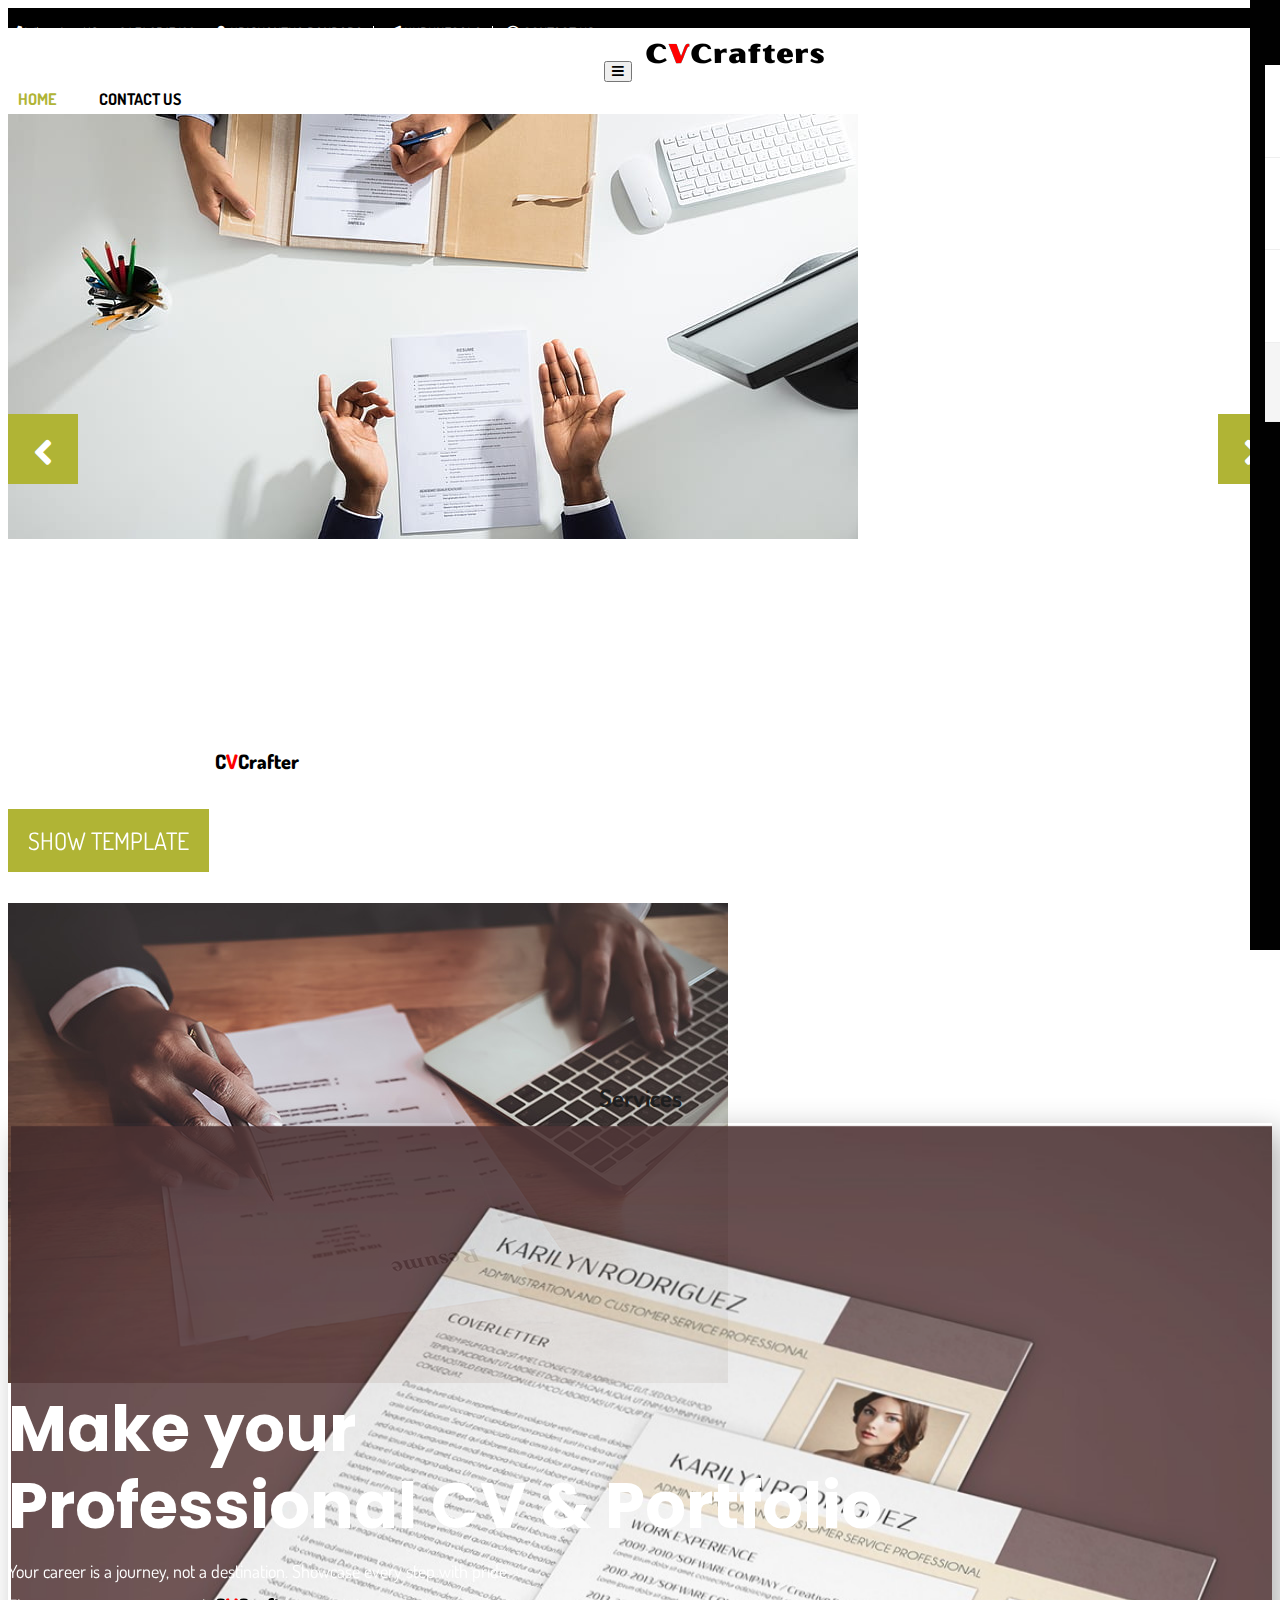
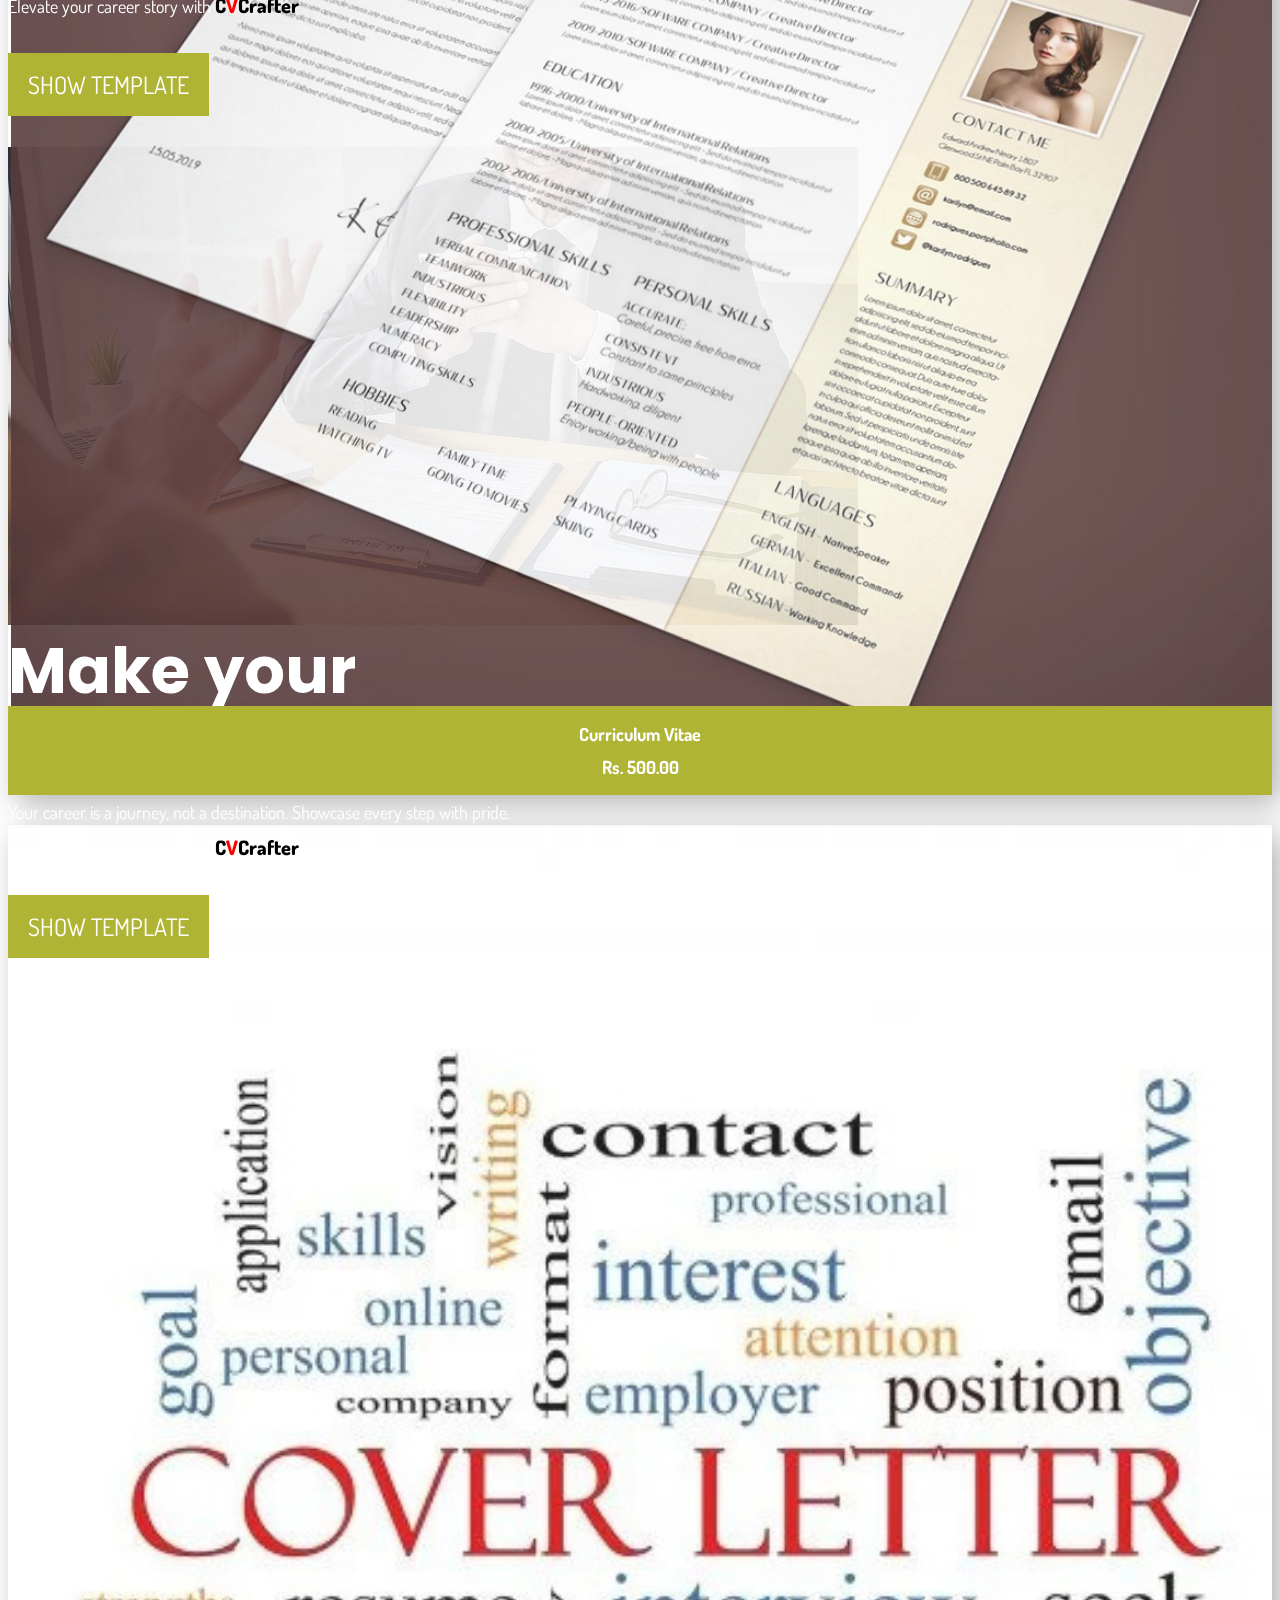
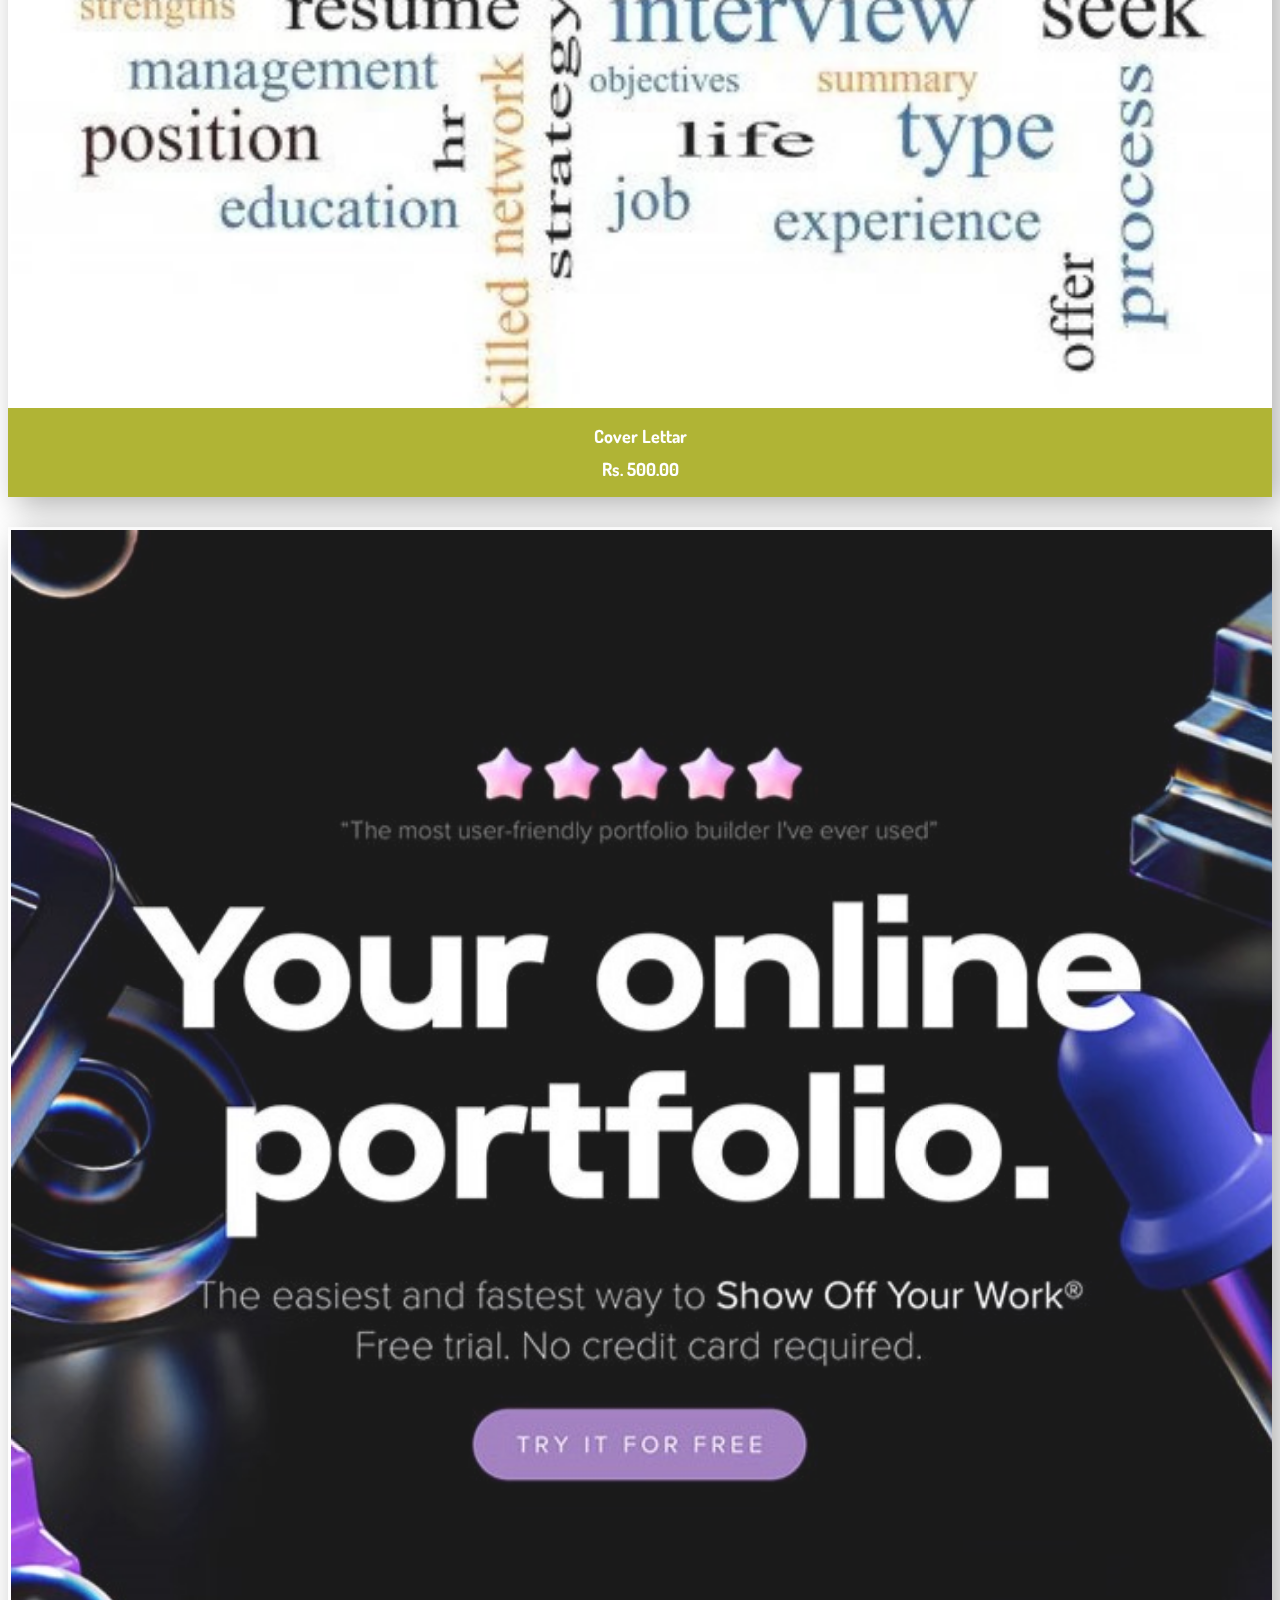
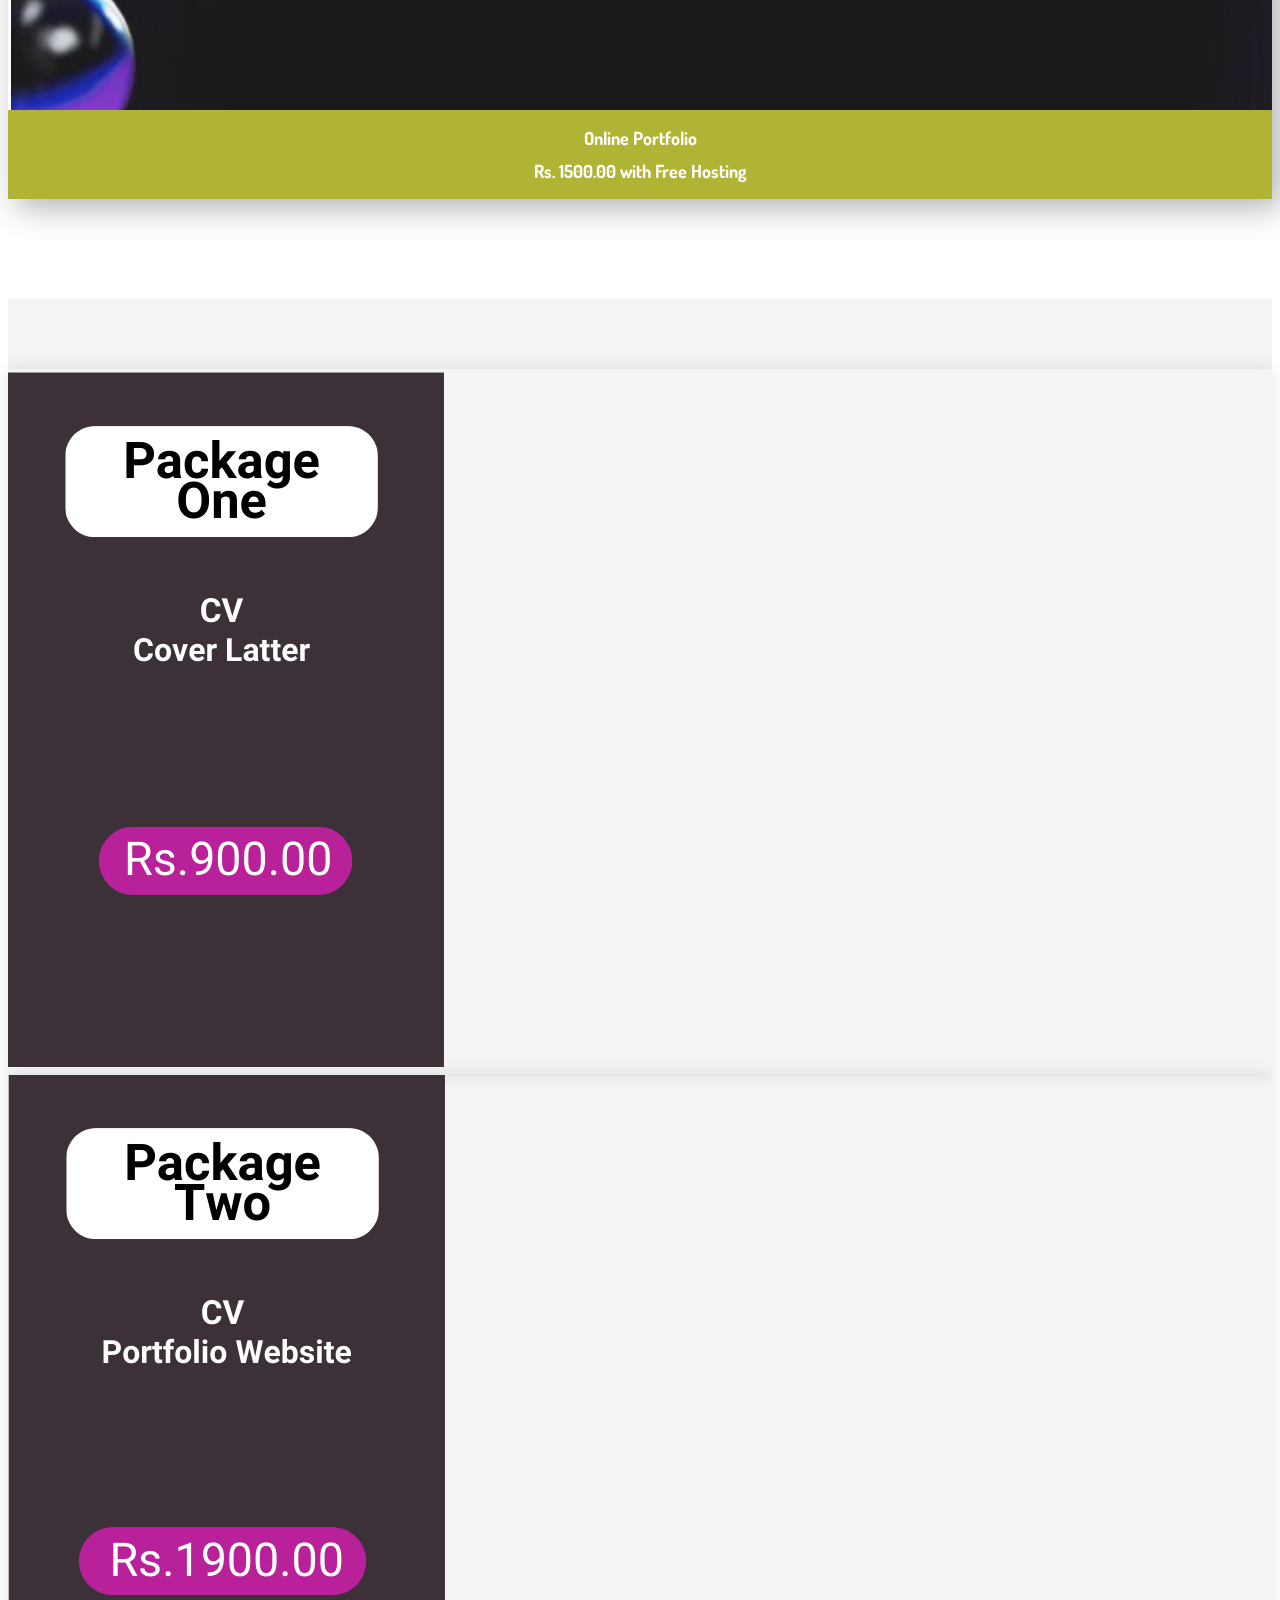
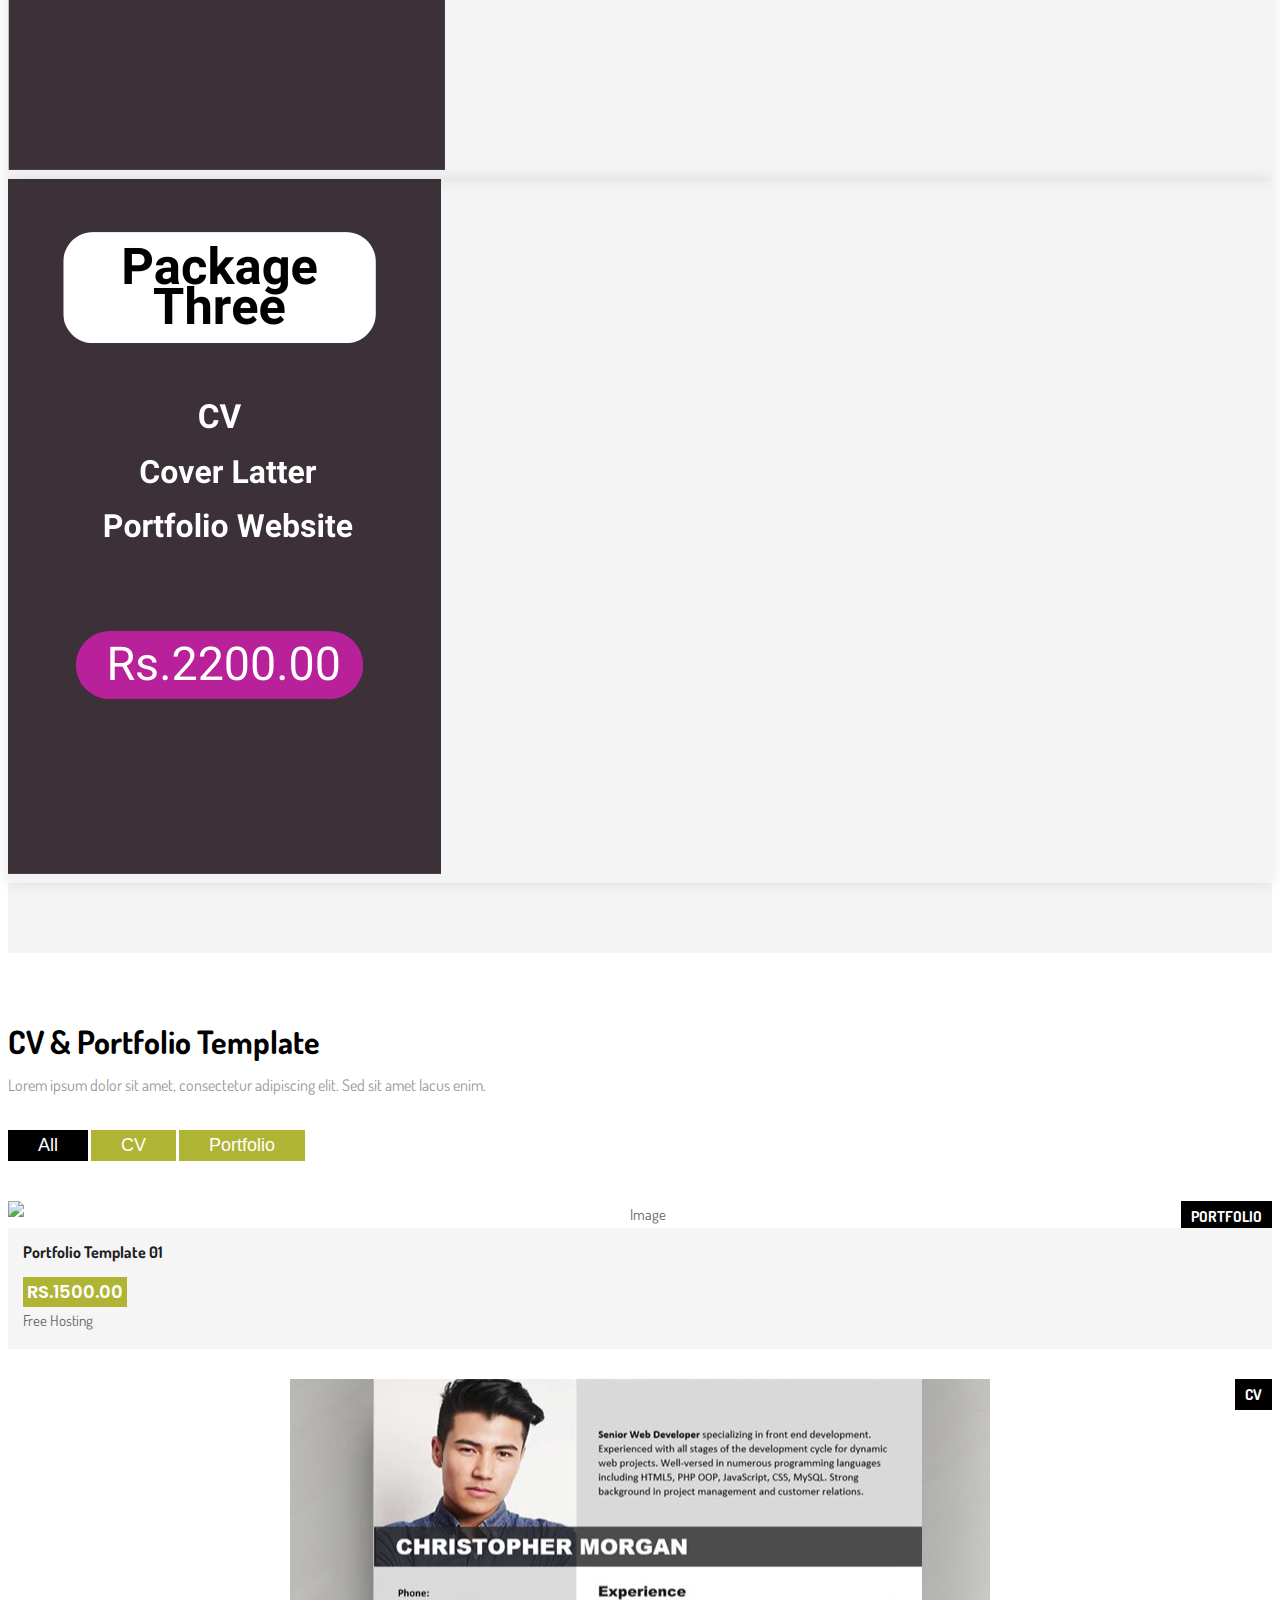
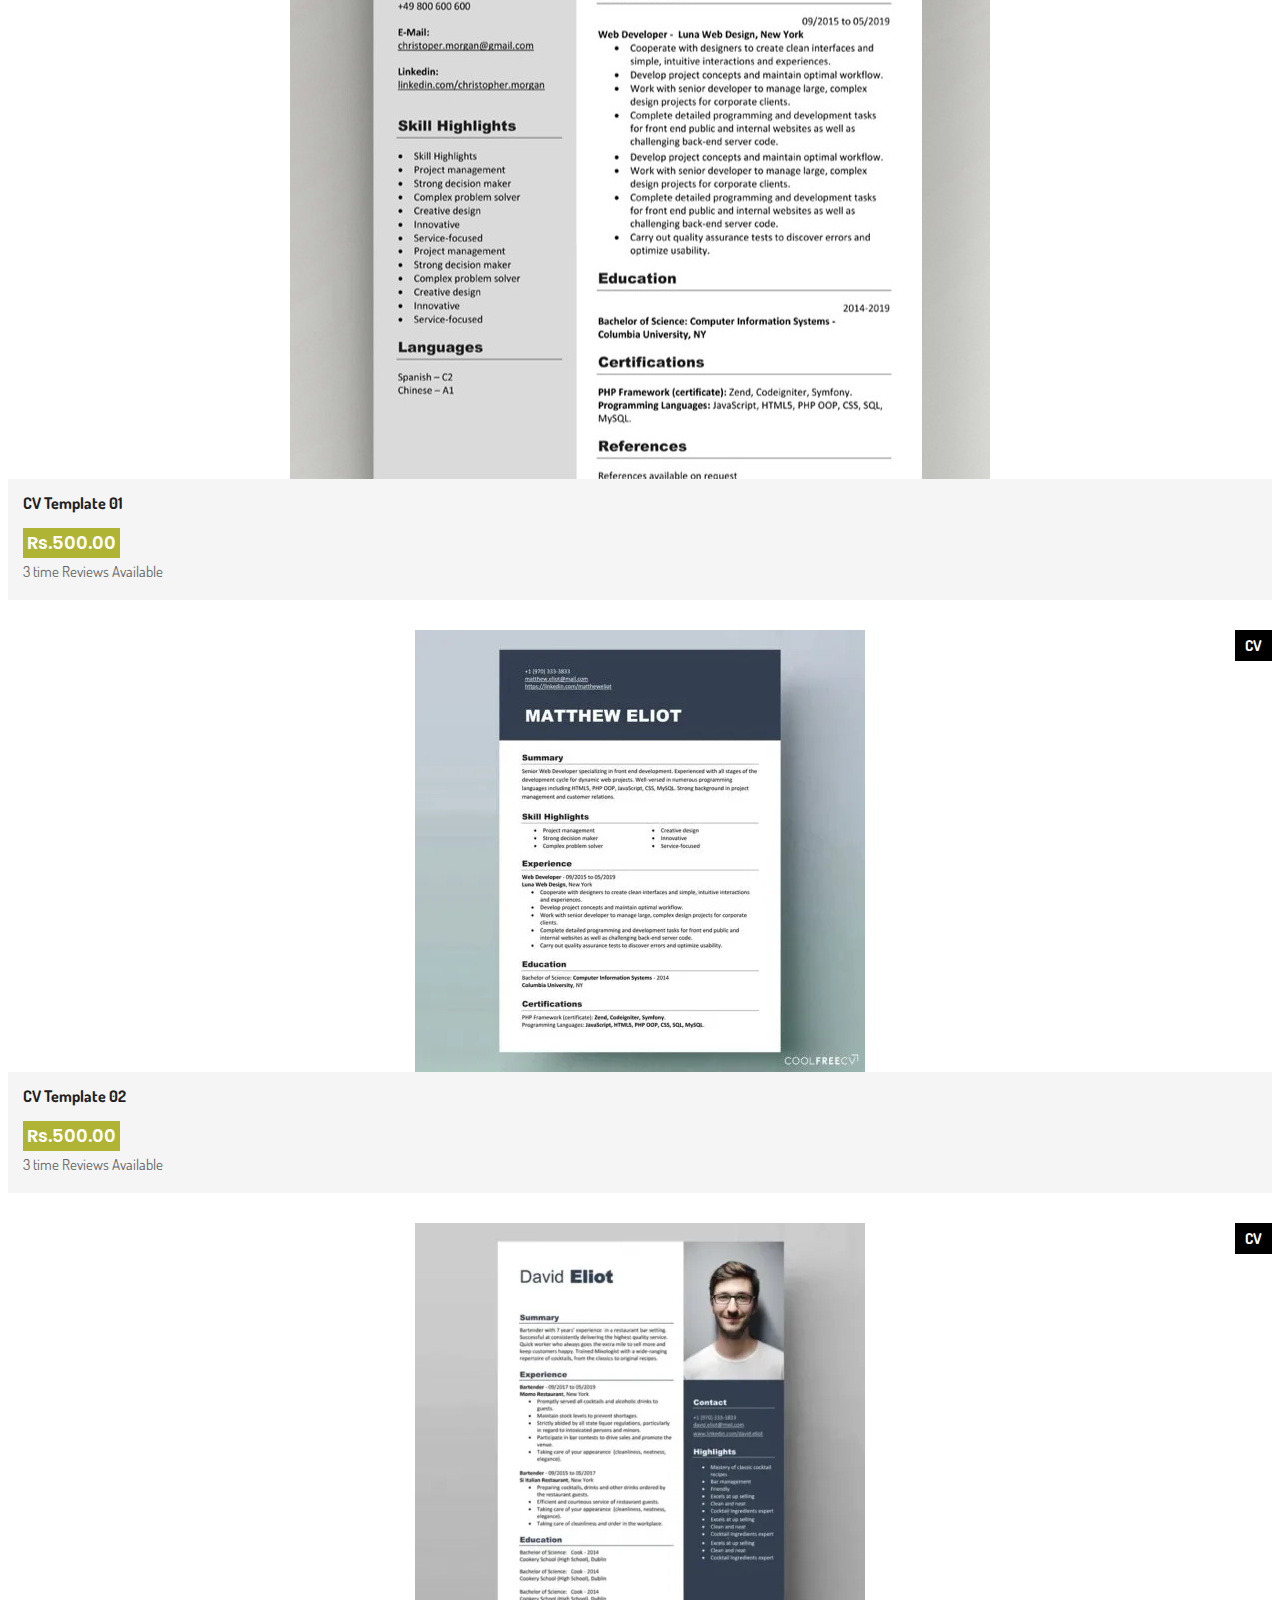
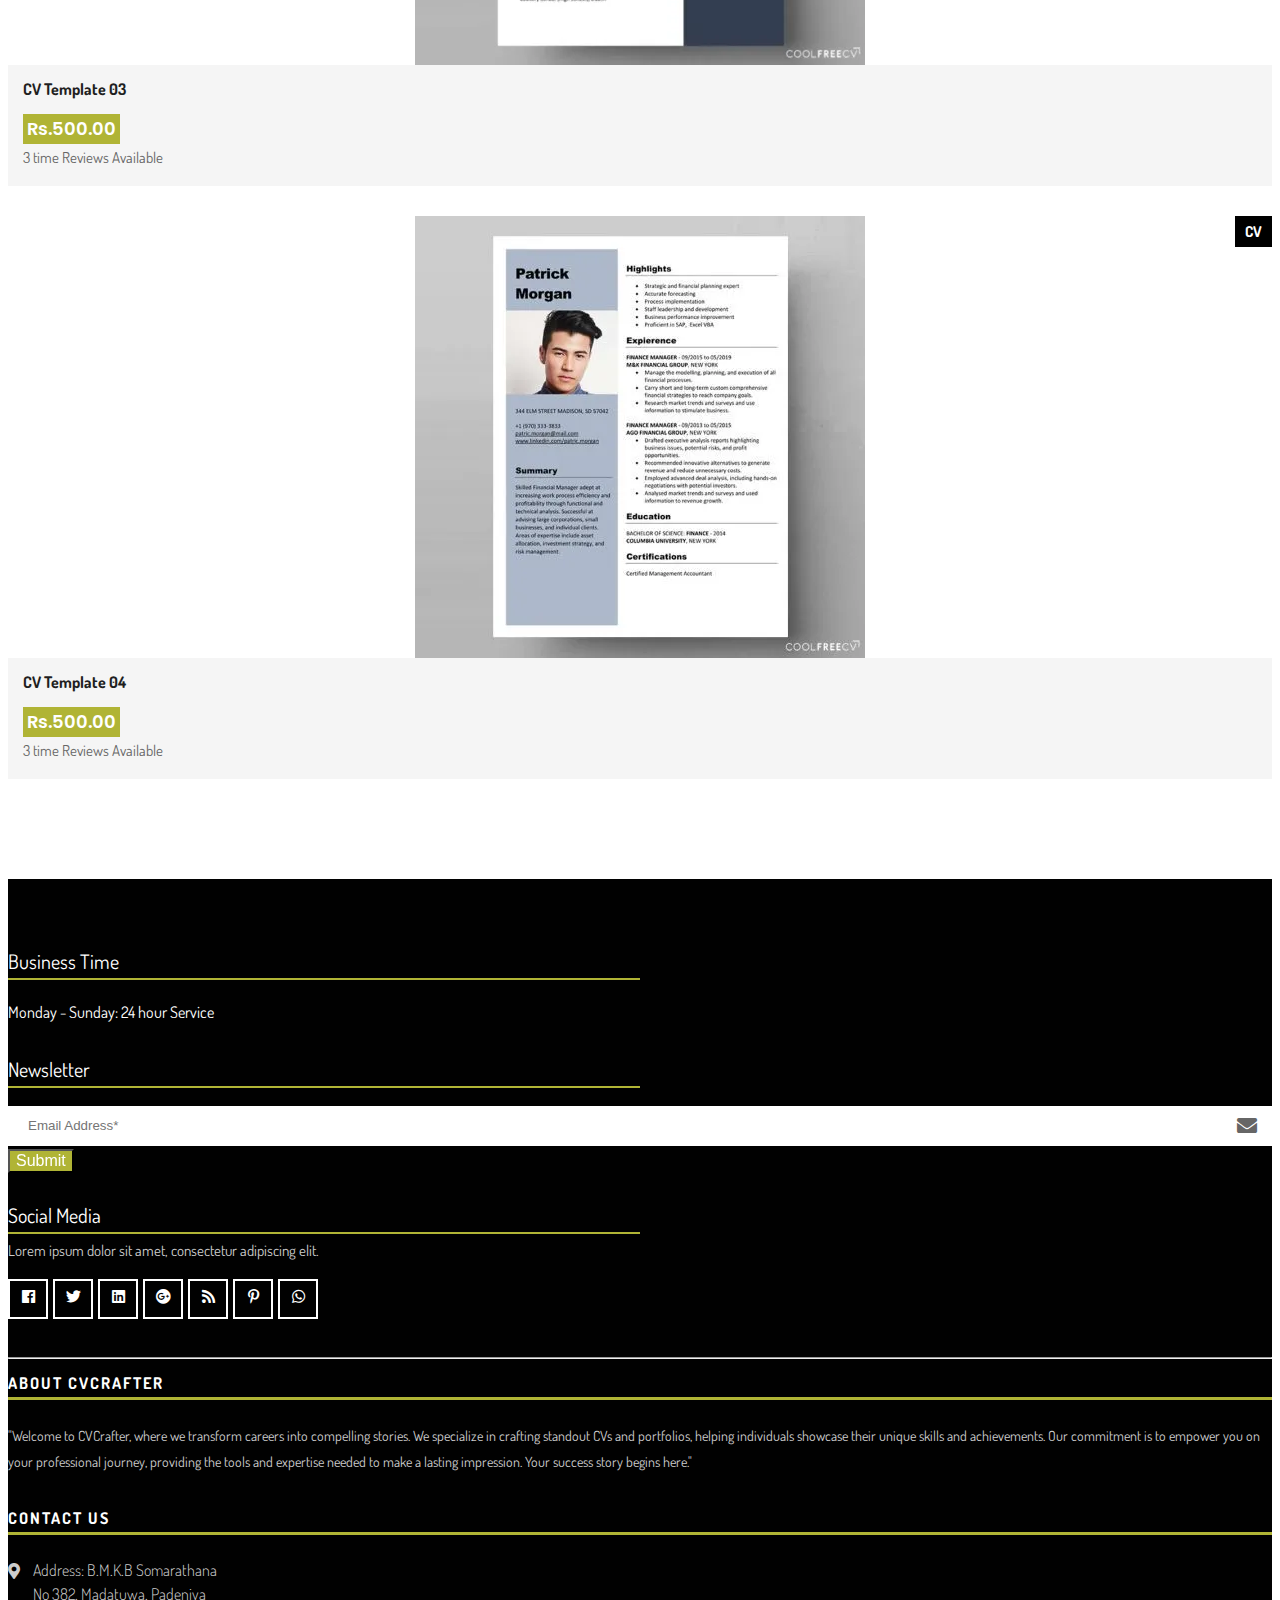
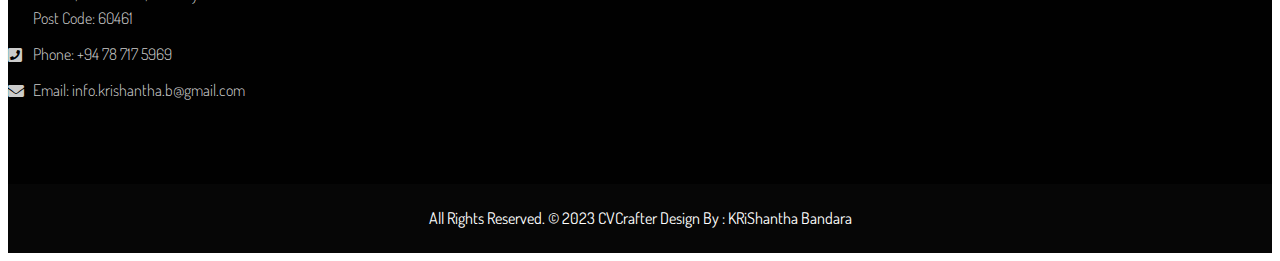
==== commit d438f6c9: "Update index.html" ====
--- a/index.html
+++ b/index.html
@@ -20,7 +20,7 @@
     <link rel="apple-touch-icon" href="images/apple-touch-icon.png">
 
     <!-- Bootstrap CSS -->
-    <link rel="stylesheet" href="css/bootstrap.min.css">
+    <link rel="stylesheet" href="https://cdn.jsdelivr.net/npm/bootstrap@5.3.2/dist/css/bootstrap.min.css" integrity="sha384-T3c6CoIi6uLrA9TneNEoa7RxnatzjcDSCmG1MXxSR1GAsXEV/Dwwykc2MPK8M2HN" crossorigin="anonymous">
     <!-- Site CSS -->
     <link rel="stylesheet" href="css/style.css">
     <!-- Responsive CSS -->
@@ -638,4 +638,4 @@
     <script src="js/custom.js"></script>
 </body>
 
-</html>+</html>
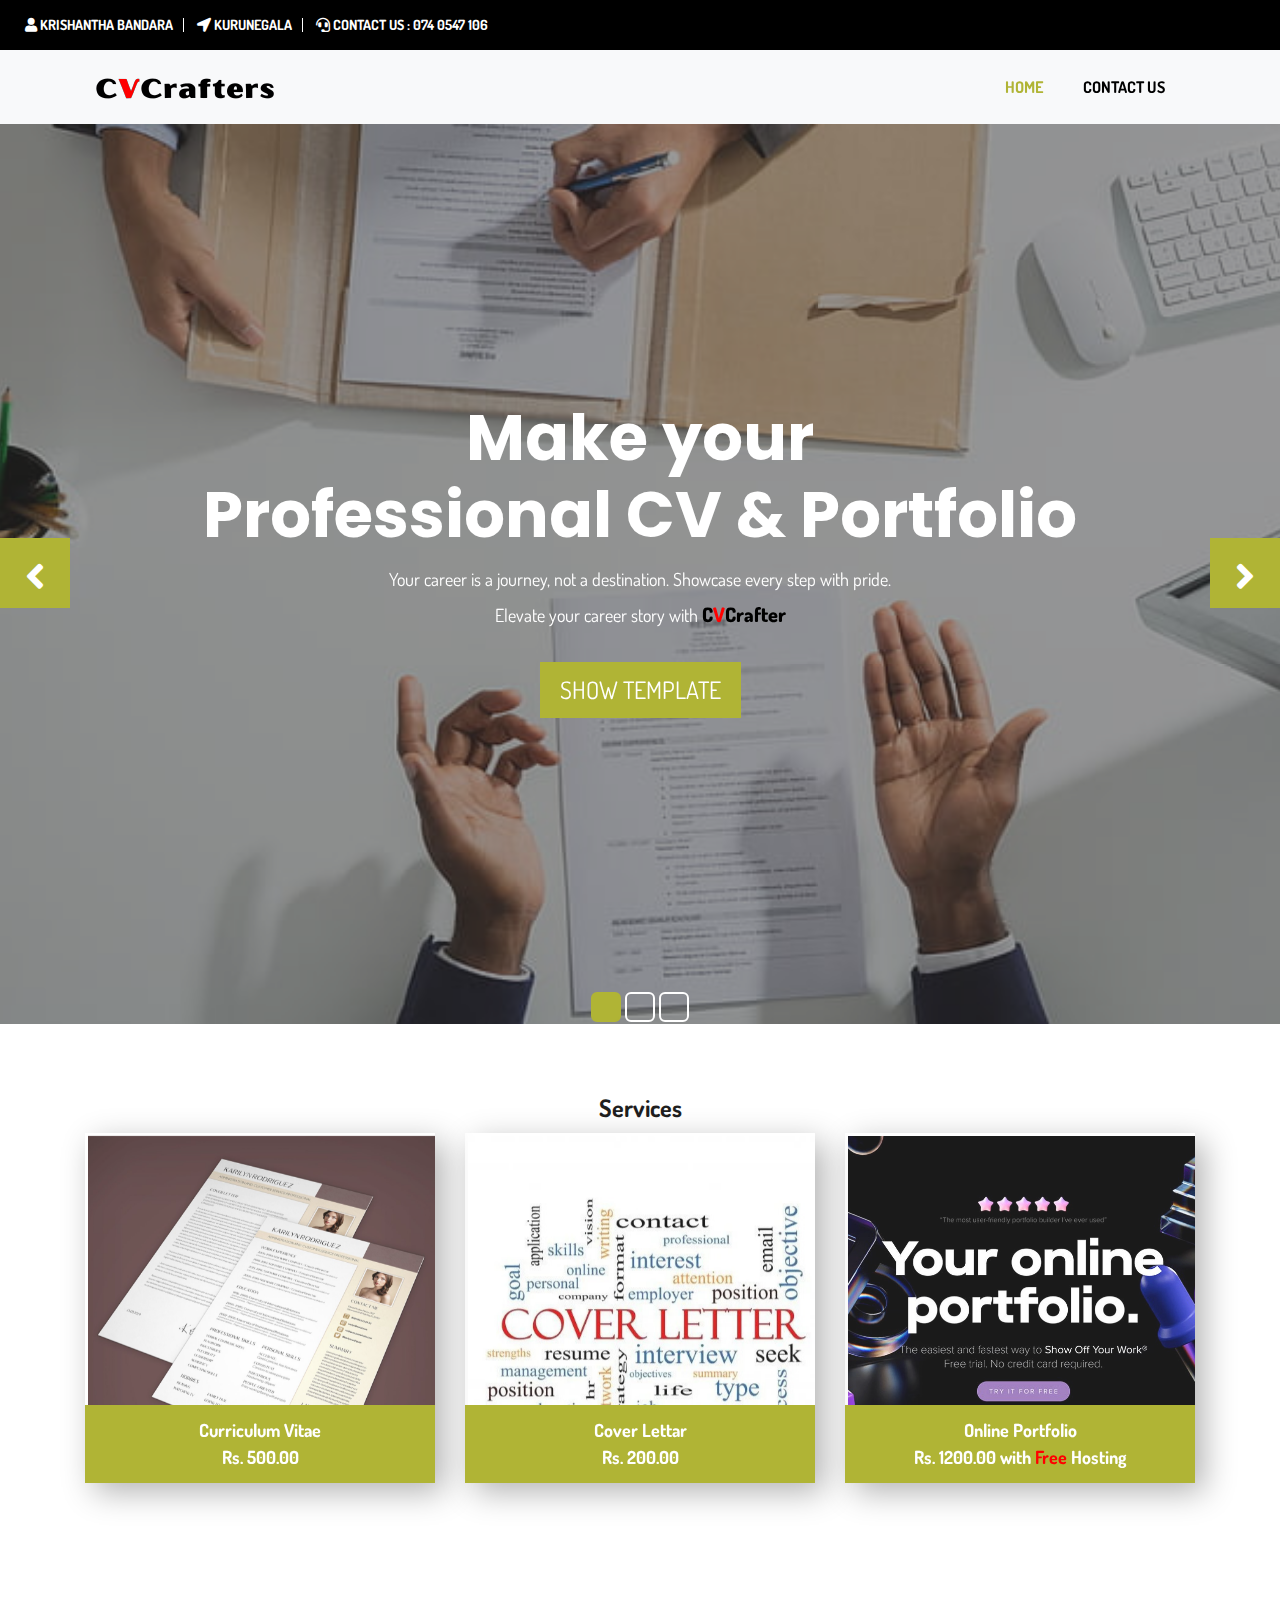
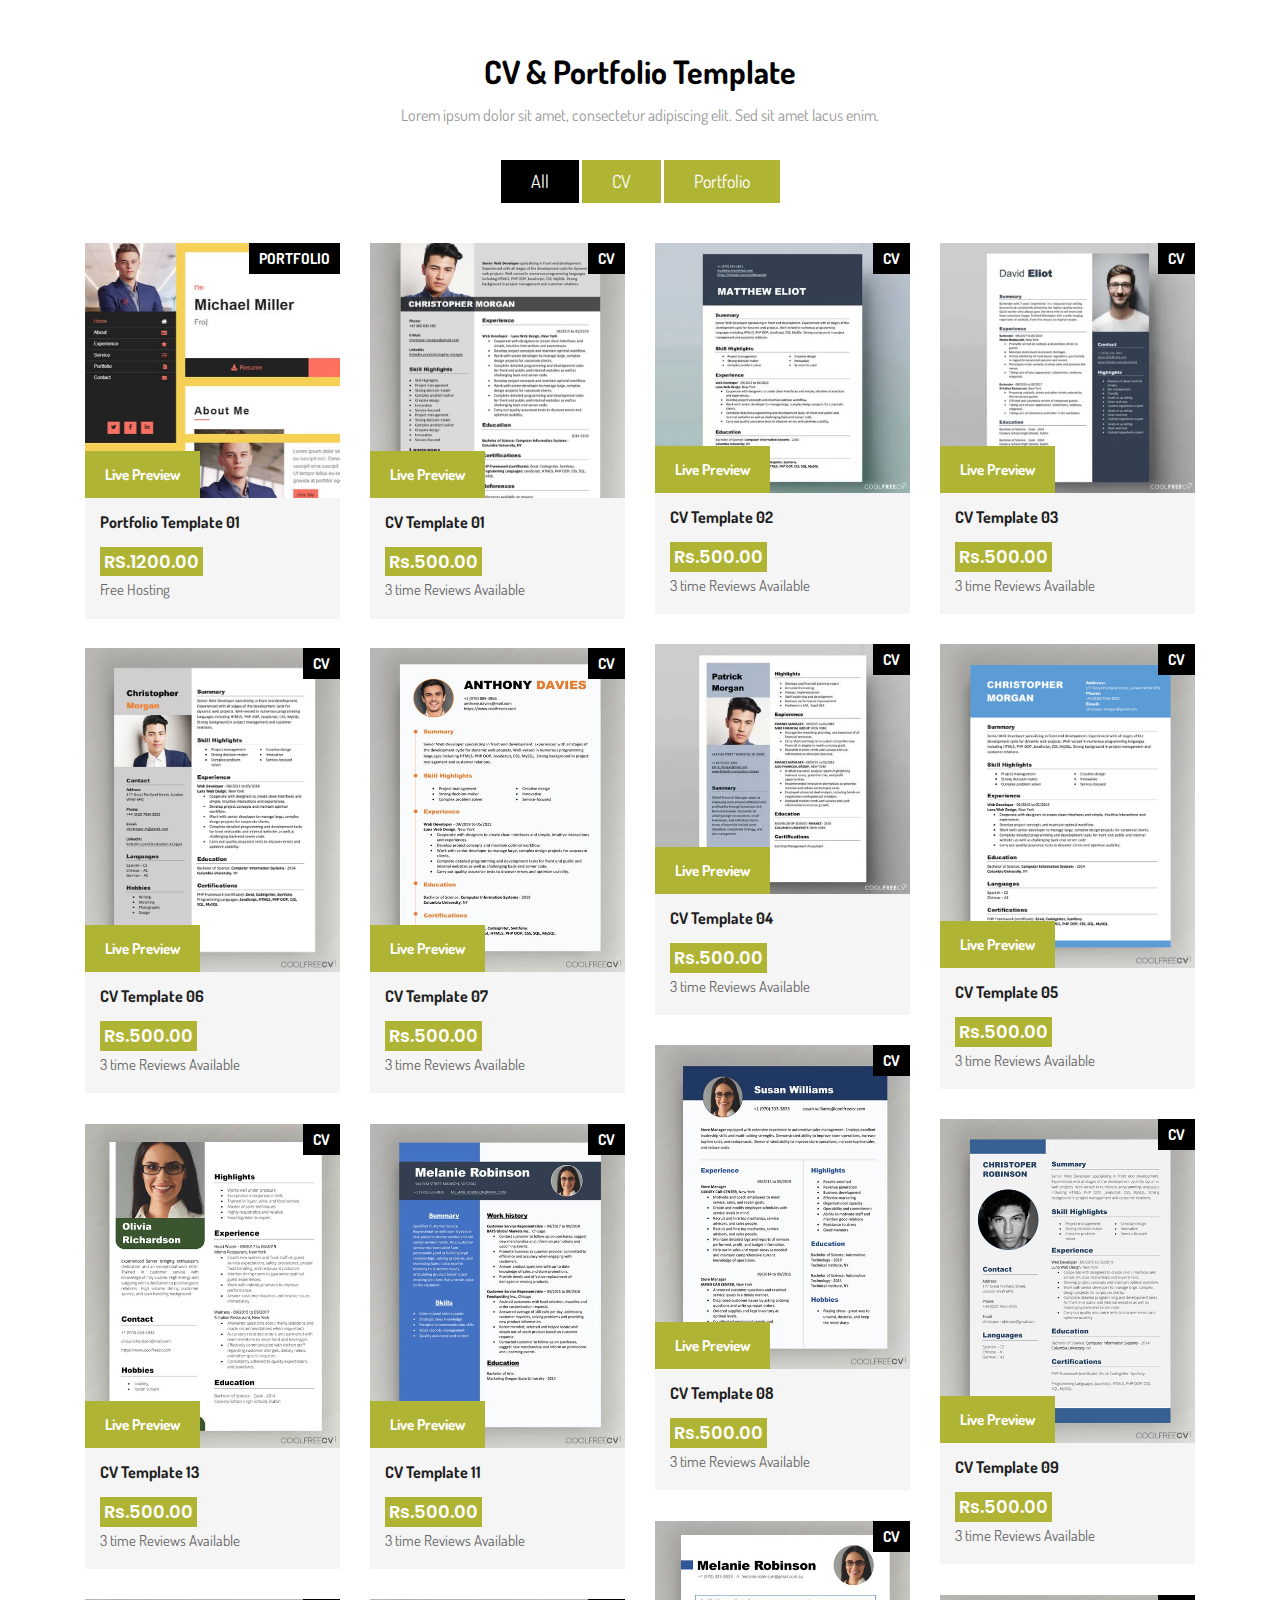
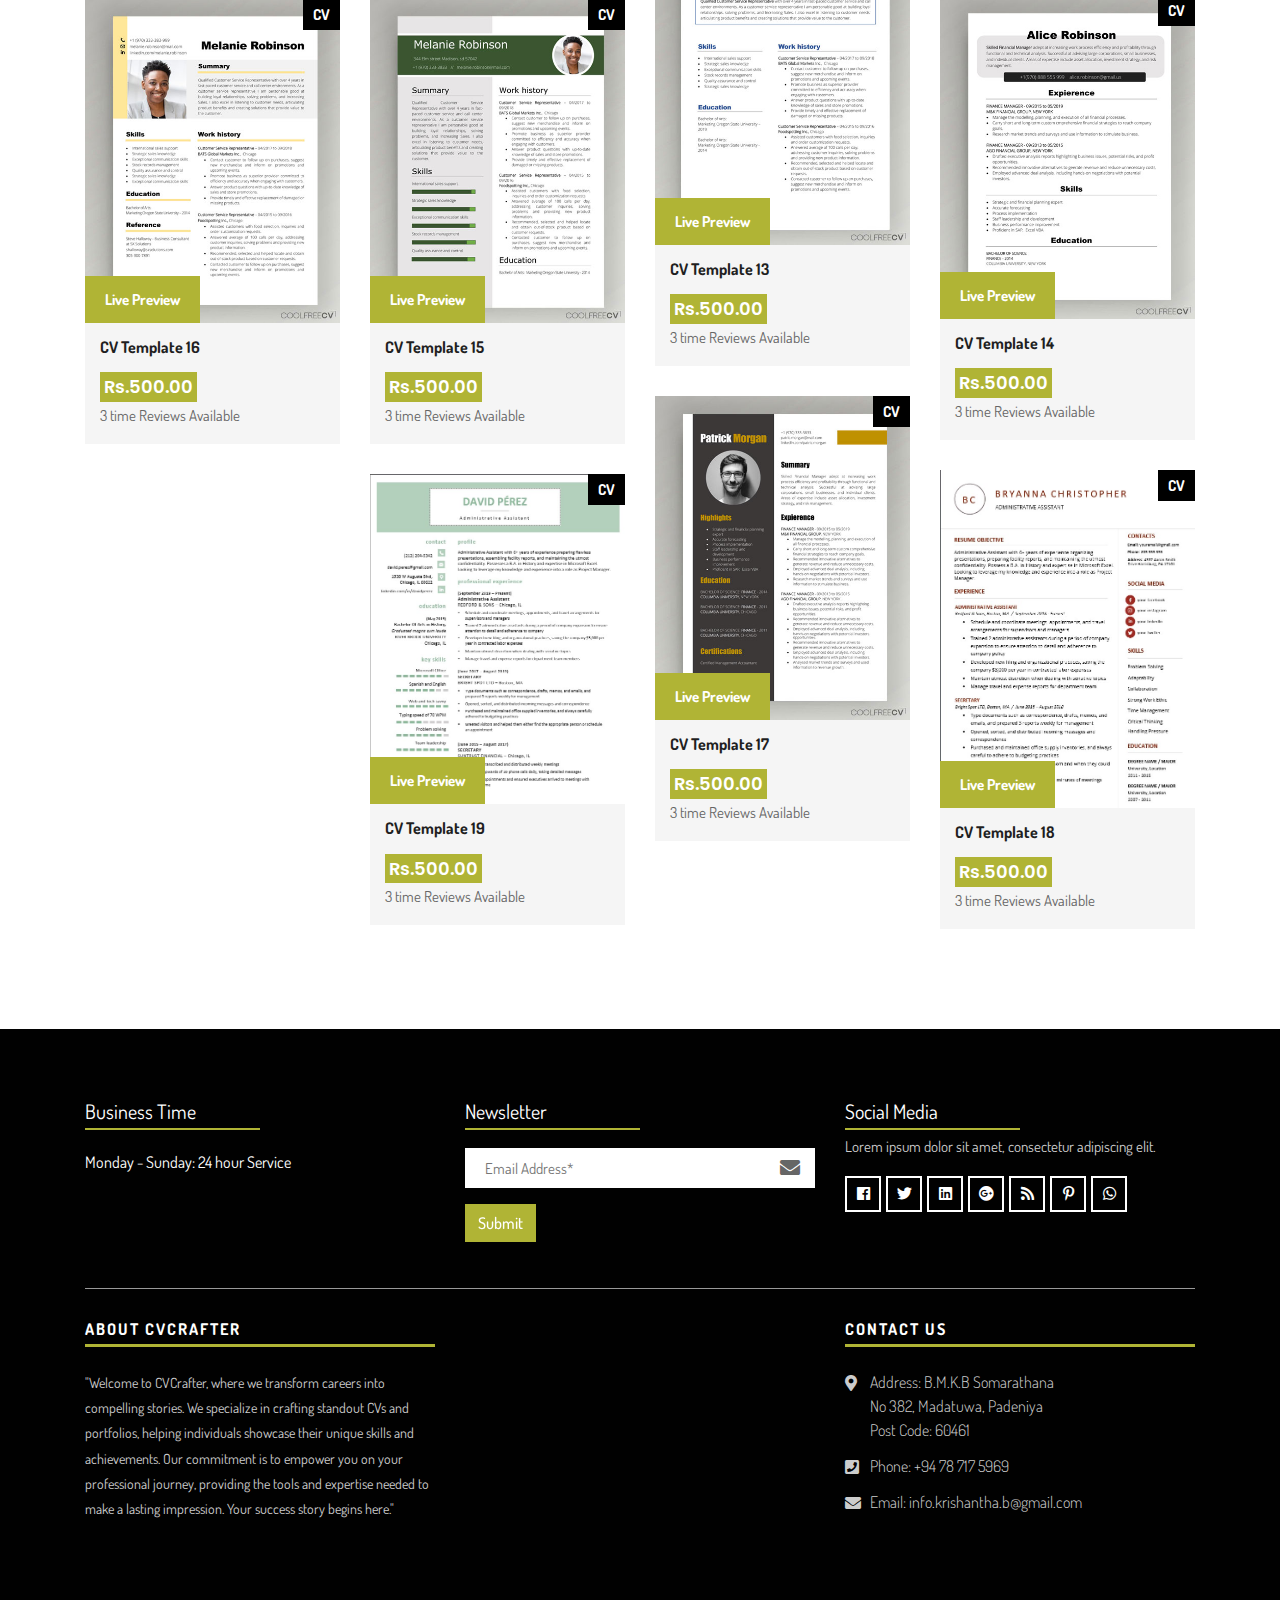
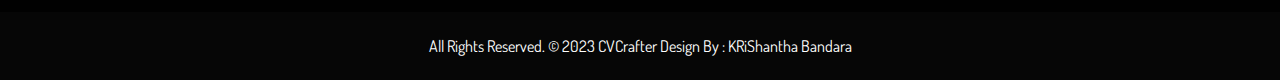
==== commit 6284defe: "new" ====
--- a/index.html
+++ b/index.html
@@ -16,11 +16,11 @@
     <meta name="author" content="">
 
     <!-- Site Icons -->
-    <link rel="shortcut icon" href="images/favicon.ico" type="image/x-icon">
-    <link rel="apple-touch-icon" href="images/apple-touch-icon.png">
+    <link rel="shortcut icon" href="logo.jpg" type="image/x-icon">
+    <link rel="apple-touch-icon" href="logo.jpg">
 
     <!-- Bootstrap CSS -->
-    <link rel="stylesheet" href="https://cdn.jsdelivr.net/npm/bootstrap@5.3.2/dist/css/bootstrap.min.css" integrity="sha384-T3c6CoIi6uLrA9TneNEoa7RxnatzjcDSCmG1MXxSR1GAsXEV/Dwwykc2MPK8M2HN" crossorigin="anonymous">
+    <link rel="stylesheet" href="css/bootstrap.min.css">
     <!-- Site CSS -->
     <link rel="stylesheet" href="css/style.css">
     <!-- Responsive CSS -->
@@ -42,14 +42,14 @@
             <div class="row">
                 <div class="col-lg-6 col-md-6 col-sm-12 col-xs-12">
 					
-                    <div class="right-phone-box">
+                    <!-- <div class="right-phone-box">
                         <p><i class="fa fa-phone"></i> WhatsApp US :- <a href="#"> +94 74 0547 106</a></p>
-                    </div>
+                    </div> -->
                     <div class="our-link">
                         <ul>
                             <li><a href="#"><i class="fa fa-user s_color"></i> KRiShantha Bandara</a></li>
                             <li><a href="#"><i class="fas fa-location-arrow"></i> Kurunegala</a></li>
-                            <li><a href="#"><i class="fas fa-headset"></i> Contact Us</a></li>
+                            <li><a href="contact-us.html"><i class="fas fa-headset"></i> Contact Us : 074 0547 106</a></li>
                         </ul>
                     </div>
                 </div>
@@ -85,34 +85,7 @@
                 
                 <!-- End Atribute Navigation -->
             </div>
-            <!-- Start Side Menu -->
-            <div class="side">
-                <a href="#" class="close-side"><i class="fa fa-times"></i></a>
-                <li class="cart-box">
-                    <ul class="cart-list">
-                        <li>
-                            <a href="#" class="photo"><img src="images/img-pro-01.jpg" class="cart-thumb" alt="" /></a>
-                            <h6><a href="#">Delica omtantur </a></h6>
-                            <p>1x - <span class="price">$80.00</span></p>
-                        </li>
-                        <li>
-                            <a href="#" class="photo"><img src="images/img-pro-02.jpg" class="cart-thumb" alt="" /></a>
-                            <h6><a href="#">Omnes ocurreret</a></h6>
-                            <p>1x - <span class="price">$60.00</span></p>
-                        </li>
-                        <li>
-                            <a href="#" class="photo"><img src="images/img-pro-03.jpg" class="cart-thumb" alt="" /></a>
-                            <h6><a href="#">Agam facilisis</a></h6>
-                            <p>1x - <span class="price">$40.00</span></p>
-                        </li>
-                        <li class="total">
-                            <a href="#" class="btn btn-default hvr-hover btn-cart">VIEW CART</a>
-                            <span class="float-right"><strong>Total</strong>: $180.00</span>
-                        </li>
-                    </ul>
-                </li>
-            </div>
-            <!-- End Side Menu -->
+       
         </nav>
         <!-- End Navigation -->
     </header>
@@ -140,7 +113,8 @@
                         <div class="col-md-12">
                             <h1 class="m-b-20"><strong>Make your <br> Professional CV & Portfolio</strong></h1>
                             <p class="m-b-40">Your career is a journey, not a destination. Showcase every step with pride. <br> Elevate your career story with <span style="font-weight: 900; color: black; font-size: 20px;"> C<span style="color: red;">V</span>Crafter</span></p>
-                            <p><a class="btn hvr-hover" href="#">Show Template</a></p>
+                            <p><a class="btn hvr-hover" href="#" onclick="scrollToTemplate()">Show Template</a></p>
+                            
                         </div>
                     </div>
                 </div>
@@ -152,7 +126,7 @@
                         <div class="col-md-12">
                             <h1 class="m-b-20"><strong>Make your <br> Professional CV & Portfolio</strong></h1>
                             <p class="m-b-40">Your career is a journey, not a destination. Showcase every step with pride. <br> Elevate your career story with <span style="font-weight: 900; color: black; font-size: 20px;"> C<span style="color: red;">V</span>Crafter</span></p>
-                            <p><a class="btn hvr-hover" href="#">Show Template</a></p>
+                            <p><a class="btn hvr-hover" href="#" onclick="scrollToTemplate()"  >Show Template</a></p>
                         </div>
                     </div>
                 </div>
@@ -164,7 +138,7 @@
                         <div class="col-md-12">
                             <h1 class="m-b-20"><strong>Make your <br> Professional CV & Portfolio</strong></h1>
                             <p class="m-b-40">Your career is a journey, not a destination. Showcase every step with pride. <br> Elevate your career story with <span style="font-weight: 900; color: black; font-size: 20px;"> C<span style="color: red;">V</span>Crafter</span></p>
-                            <p><a class="btn hvr-hover" href="#">Show Template</a></p>
+                            <p><a class="btn hvr-hover" href="#" onclick="scrollToTemplate()" >Show Template</a></p>
                         </div>
                     </div>
                 </div>
@@ -193,13 +167,13 @@
                 <div class="col-lg-4 col-md-4 col-sm-12 col-xs-12">
                     <div class="shop-cat-box">
                         <img class="img-fluid" src="images/categories_img_03.jpg" alt="" />
-                        <a class="btn hvr-hover" href="#">Cover Lettar <br> Rs. 500.00 </a>
+                        <a class="btn hvr-hover" href="#">Cover Lettar <br> Rs. 200.00 </a>
                     </div>
                 </div>
                 <div class="col-lg-4 col-md-4 col-sm-12 col-xs-12">
                     <div class="shop-cat-box">
                         <img class="img-fluid" src="images/categories_img_02.jpg" alt="" />
-                        <a class="btn hvr-hover" href="#">Online Portfolio <br> Rs. 1500.00 with Free Hosting</a>
+                        <a class="btn hvr-hover" href="#">Online Portfolio <br> Rs. 1200.00 with <span style="color: red;">Free</span> Hosting</a>
                     </div>
                 </div>
                 
@@ -207,7 +181,7 @@
         </div>
     </div>
     <!-- End Categories -->
-	
+<!-- 	
 	<div class="box-add-products">
 		<div class="container">
 			<div class="row">
@@ -229,7 +203,7 @@
 				
 			</div>
 		</div>
-	</div>
+	</div> -->
 
     <!-- Start Products  -->
     <div class="products-box">
@@ -254,7 +228,7 @@
                 </div>
             </div>
 
-            <div class="row special-list">
+            <div id="templateSection" class="row special-list">
               
                 
                 <div class="col-lg-3 col-md-6 special-grid best-seller">
@@ -263,7 +237,7 @@
                             <div class="type-lb">
                                 <p class="new">Portfolio</p>
                             </div>
-                            <img src="/portfolio/one.jpg" class="img-fluid" alt="Image">
+                            <img src="portfolio/one.jpg" class="img-fluid" alt="Image">
                             <div class="mask-icon">
                                
                                 <a class="cart" href="./portfolio/one/index.html">Live Preview</a>
@@ -271,7 +245,7 @@
                         </div>
                         <div class="why-text">
                             <h4>Portfolio Template 01</h4>
-                            <h5> RS.1500.00</h5>
+                            <h5> RS.1200.00</h5>
                             <p>Free Hosting</p>
                         </div>
                     </div>
@@ -288,10 +262,10 @@
                             <div class="type-lb">
                                 <p class="new">CV</p>
                             </div>
-                            <img src="/cv/cv1.jpg" class="img-fluid" alt="Image">
-                            <div class="mask-icon">
-                                
-                                <a class="cart" href="/cv/cv1.jpg">Live Preview</a>
+                            <img src="cv/cv1.jpg" class="img-fluid" alt="Image">
+                            <div class="mask-icon">
+                                
+                                <a class="cart" href="cv/cv1.jpg">Live Preview</a>
                             </div>
                         </div>
                         <div class="why-text">
@@ -308,10 +282,10 @@
                             <div class="type-lb">
                                 <p class="new">CV</p>
                             </div>
-                            <img src="/cv/cv2.jpg" class="img-fluid" alt="Image">
-                            <div class="mask-icon">
-                                
-                                <a class="cart" href="/cv/cv2.jpg">Live Preview</a>
+                            <img src="cv/cv2.jpg" class="img-fluid" alt="Image">
+                            <div class="mask-icon">
+                                
+                                <a class="cart" href="cv/cv2.jpg">Live Preview</a>
                             </div>
                         </div>
                         <div class="why-text">
@@ -327,10 +301,10 @@
                             <div class="type-lb">
                                 <p class="new">CV</p>
                             </div>
-                            <img src="/cv/cv3.jpg" class="img-fluid" alt="Image">
-                            <div class="mask-icon">
-                                
-                                <a class="cart" href="/cv/cv3.jpg">Live Preview</a>
+                            <img src="cv/cv3.jpg" class="img-fluid" alt="Image">
+                            <div class="mask-icon">
+                                
+                                <a class="cart" href="cv/cv3.jpg">Live Preview</a>
                             </div>
                         </div>
                         <div class="why-text">
@@ -346,10 +320,10 @@
                             <div class="type-lb">
                                 <p class="new">CV</p>
                             </div>
-                            <img src="/cv/cv4.jpg" class="img-fluid" alt="Image">
-                            <div class="mask-icon">
-                                
-                                <a class="cart" href="/cv/cv4.jpg">Live Preview</a>
+                            <img src="cv/cv4.jpg" class="img-fluid" alt="Image">
+                            <div class="mask-icon">
+                                
+                                <a class="cart" href="cv/cv4.jpg">Live Preview</a>
                             </div>
                         </div>
                         <div class="why-text">
@@ -359,173 +333,306 @@
                         </div>
                     </div>
                 </div>
-                
-
-                
-                
+
+                
+
+                <div class="col-lg-3 col-md-6 special-grid top-featured">
+                    <div class="products-single fix">
+                        <div class="box-img-hover">
+                            <div class="type-lb">
+                                <p class="new">CV</p>
+                            </div>
+                            <img src="cv/cv5.jpg" class="img-fluid" alt="Image">
+                            <div class="mask-icon">
+                                
+                                <a class="cart" href="cv/cv5.jpg">Live Preview</a>
+                            </div>
+                        </div>
+                        <div class="why-text">
+                            <h4>CV Template 05</h4>
+                            <h5> Rs.500.00</h5>
+                            <p>3 time Reviews Available</p>
+                        </div>
+                    </div>
+                </div>
+
+                <div class="col-lg-3 col-md-6 special-grid top-featured">
+                    <div class="products-single fix">
+                        <div class="box-img-hover">
+                            <div class="type-lb">
+                                <p class="new">CV</p>
+                            </div>
+                            <img src="cv/cv6.jpg" class="img-fluid" alt="Image">
+                            <div class="mask-icon">
+                                
+                                <a class="cart" href="cv/cv6.jpg">Live Preview</a>
+                            </div>
+                        </div>
+                        <div class="why-text">
+                            <h4>CV Template 06</h4>
+                            <h5> Rs.500.00</h5>
+                            <p>3 time Reviews Available</p>
+                        </div>
+                    </div>
+                </div>
+
+                <div class="col-lg-3 col-md-6 special-grid top-featured">
+                    <div class="products-single fix">
+                        <div class="box-img-hover">
+                            <div class="type-lb">
+                                <p class="new">CV</p>
+                            </div>
+                            <img src="cv/cv7.jpg" class="img-fluid" alt="Image">
+                            <div class="mask-icon">
+                                
+                                <a class="cart" href="cv/cv7.jpg">Live Preview</a>
+                            </div>
+                        </div>
+                        <div class="why-text">
+                            <h4>CV Template 07</h4>
+                            <h5> Rs.500.00</h5>
+                            <p>3 time Reviews Available</p>
+                        </div>
+                    </div>
+                </div>
+
+                <div class="col-lg-3 col-md-6 special-grid top-featured">
+                    <div class="products-single fix">
+                        <div class="box-img-hover">
+                            <div class="type-lb">
+                                <p class="new">CV</p>
+                            </div>
+                            <img src="cv/cv8.jpg" class="img-fluid" alt="Image">
+                            <div class="mask-icon">
+                                
+                                <a class="cart" href="cv/cv8.jpg">Live Preview</a>
+                            </div>
+                        </div>
+                        <div class="why-text">
+                            <h4>CV Template 08</h4>
+                            <h5> Rs.500.00</h5>
+                            <p>3 time Reviews Available</p>
+                        </div>
+                    </div>
+                </div>
+
+                <div class="col-lg-3 col-md-6 special-grid top-featured">
+                    <div class="products-single fix">
+                        <div class="box-img-hover">
+                            <div class="type-lb">
+                                <p class="new">CV</p>
+                            </div>
+                            <img src="cv/cv9.jpg" class="img-fluid" alt="Image">
+                            <div class="mask-icon">
+                                
+                                <a class="cart" href="cv/cv9.jpg">Live Preview</a>
+                            </div>
+                        </div>
+                        <div class="why-text">
+                            <h4>CV Template 09</h4>
+                            <h5> Rs.500.00</h5>
+                            <p>3 time Reviews Available</p>
+                        </div>
+                    </div>
+                </div>
+                
+                
+                <div class="col-lg-3 col-md-6 special-grid top-featured">
+                    <div class="products-single fix">
+                        <div class="box-img-hover">
+                            <div class="type-lb">
+                                <p class="new">CV</p>
+                            </div>
+                            <img src="cv/cv11.jpg" class="img-fluid" alt="Image">
+                            <div class="mask-icon">
+                                
+                                <a class="cart" href="cv/cv11.jpg">Live Preview</a>
+                            </div>
+                        </div>
+                        <div class="why-text">
+                            <h4>CV Template 11</h4>
+                            <h5> Rs.500.00</h5>
+                            <p>3 time Reviews Available</p>
+                        </div>
+                    </div>
+                </div>
+                
+                
+                <div class="col-lg-3 col-md-6 special-grid top-featured">
+                    <div class="products-single fix">
+                        <div class="box-img-hover">
+                            <div class="type-lb">
+                                <p class="new">CV</p>
+                            </div>
+                            <img src="cv/cv12.jpg" class="img-fluid" alt="Image">
+                            <div class="mask-icon">
+                                
+                                <a class="cart" href="cv/cv12.jpg">Live Preview</a>
+                            </div>
+                        </div>
+                        <div class="why-text">
+                            <h4>CV Template 13</h4>
+                            <h5> Rs.500.00</h5>
+                            <p>3 time Reviews Available</p>
+                        </div>
+                    </div>
+                </div>
+                
+
+                <div class="col-lg-3 col-md-6 special-grid top-featured">
+                    <div class="products-single fix">
+                        <div class="box-img-hover">
+                            <div class="type-lb">
+                                <p class="new">CV</p>
+                            </div>
+                            <img src="cv/cv13.jpg" class="img-fluid" alt="Image">
+                            <div class="mask-icon">
+                                
+                                <a class="cart" href="cv/cv13.jpg">Live Preview</a>
+                            </div>
+                        </div>
+                        <div class="why-text">
+                            <h4>CV Template 13</h4>
+                            <h5> Rs.500.00</h5>
+                            <p>3 time Reviews Available</p>
+                        </div>
+                    </div>
+                </div>
+                
+                <div class="col-lg-3 col-md-6 special-grid top-featured">
+                    <div class="products-single fix">
+                        <div class="box-img-hover">
+                            <div class="type-lb">
+                                <p class="new">CV</p>
+                            </div>
+                            <img src="cv/14.jpg" class="img-fluid" alt="Image">
+                            <div class="mask-icon">
+                                
+                                <a class="cart" href="cv/14.jpg">Live Preview</a>
+                            </div>
+                        </div>
+                        <div class="why-text">
+                            <h4>CV Template 14</h4>
+                            <h5> Rs.500.00</h5>
+                            <p>3 time Reviews Available</p>
+                        </div>
+                    </div>
+                </div>
+
+
+                <div class="col-lg-3 col-md-6 special-grid top-featured">
+                    <div class="products-single fix">
+                        <div class="box-img-hover">
+                            <div class="type-lb">
+                                <p class="new">CV</p>
+                            </div>
+                            <img src="cv/15.jpg" class="img-fluid" alt="Image">
+                            <div class="mask-icon">
+                                
+                                <a class="cart" href="cv/15.jpg">Live Preview</a>
+                            </div>
+                        </div>
+                        <div class="why-text">
+                            <h4>CV Template 15</h4>
+                            <h5> Rs.500.00</h5>
+                            <p>3 time Reviews Available</p>
+                        </div>
+                    </div>
+                </div>
+
+
+                <div class="col-lg-3 col-md-6 special-grid top-featured">
+                    <div class="products-single fix">
+                        <div class="box-img-hover">
+                            <div class="type-lb">
+                                <p class="new">CV</p>
+                            </div>
+                            <img src="cv/16.jpg" class="img-fluid" alt="Image">
+                            <div class="mask-icon">
+                                
+                                <a class="cart" href="cv/16.jpg">Live Preview</a>
+                            </div>
+                        </div>
+                        <div class="why-text">
+                            <h4>CV Template 16</h4>
+                            <h5> Rs.500.00</h5>
+                            <p>3 time Reviews Available</p>
+                        </div>
+                    </div>
+                </div>
+
+
+                <div class="col-lg-3 col-md-6 special-grid top-featured">
+                    <div class="products-single fix">
+                        <div class="box-img-hover">
+                            <div class="type-lb">
+                                <p class="new">CV</p>
+                            </div>
+                            <img src="cv/17.jpg" class="img-fluid" alt="Image">
+                            <div class="mask-icon">
+                                
+                                <a class="cart" href="cv/17.jpg">Live Preview</a>
+                            </div>
+                        </div>
+                        <div class="why-text">
+                            <h4>CV Template 17</h4>
+                            <h5> Rs.500.00</h5>
+                            <p>3 time Reviews Available</p>
+                        </div>
+                    </div>
+                </div>
+
+
+                <div class="col-lg-3 col-md-6 special-grid top-featured">
+                    <div class="products-single fix">
+                        <div class="box-img-hover">
+                            <div class="type-lb">
+                                <p class="new">CV</p>
+                            </div>
+                            <img src="cv/18.jpg" class="img-fluid" alt="Image">
+                            <div class="mask-icon">
+                                
+                                <a class="cart" href="cv/18.jpg">Live Preview</a>
+                            </div>
+                        </div>
+                        <div class="why-text">
+                            <h4>CV Template 18</h4>
+                            <h5> Rs.500.00</h5>
+                            <p>3 time Reviews Available</p>
+                        </div>
+                    </div>
+                </div>
+                <div class="col-lg-3 col-md-6 special-grid top-featured">
+                    <div class="products-single fix">
+                        <div class="box-img-hover">
+                            <div class="type-lb">
+                                <p class="new">CV</p>
+                            </div>
+                            <img src="cv/19.jpg" class="img-fluid" alt="Image">
+                            <div class="mask-icon">
+                                
+                                <a class="cart" href="cv/19.jpg">Live Preview</a>
+                            </div>
+                        </div>
+                        <div class="why-text">
+                            <h4>CV Template 19</h4>
+                            <h5> Rs.500.00</h5>
+                            <p>3 time Reviews Available</p>
+                        </div>
+                    </div>
+                </div>
+
+
+
             </div>
         </div>
     </div>
     <!-- End Products  -->
 
-    <!-- Start Blog  -->
-    <!-- <div class="latest-blog">
-        <div class="container">
-            <div class="row">
-                <div class="col-lg-12">
-                    <div class="title-all text-center">
-                        <h1>latest blog</h1>
-                        <p>Lorem ipsum dolor sit amet, consectetur adipiscing elit. Sed sit amet lacus enim.</p>
-                    </div>
-                </div>
-            </div>
-            <div class="row">
-                <div class="col-md-6 col-lg-4 col-xl-4">
-                    <div class="blog-box">
-                        <div class="blog-img">
-                            <img class="img-fluid" src="images/blog-img.jpg" alt="" />
-                        </div>
-                        <div class="blog-content">
-                            <div class="title-blog">
-                                <h3>Fusce in augue non nisi fringilla</h3>
-                                <p>Nulla ut urna egestas, porta libero id, suscipit orci. Quisque in lectus sit amet urna dignissim feugiat. Mauris molestie egestas pharetra. Ut finibus cursus nunc sed mollis. Praesent laoreet lacinia elit id lobortis.</p>
-                            </div>
-                            <ul class="option-blog">
-                                <li><a href="#"><i class="far fa-heart"></i></a></li>
-                                <li><a href="#"><i class="fas fa-eye"></i></a></li>
-                                <li><a href="#"><i class="far fa-comments"></i></a></li>
-                            </ul>
-                        </div>
-                    </div>
-                </div>
-                <div class="col-md-6 col-lg-4 col-xl-4">
-                    <div class="blog-box">
-                        <div class="blog-img">
-                            <img class="img-fluid" src="images/blog-img-01.jpg" alt="" />
-                        </div>
-                        <div class="blog-content">
-                            <div class="title-blog">
-                                <h3>Fusce in augue non nisi fringilla</h3>
-                                <p>Nulla ut urna egestas, porta libero id, suscipit orci. Quisque in lectus sit amet urna dignissim feugiat. Mauris molestie egestas pharetra. Ut finibus cursus nunc sed mollis. Praesent laoreet lacinia elit id lobortis.</p>
-                            </div>
-                            <ul class="option-blog">
-                                <li><a href="#"><i class="far fa-heart"></i></a></li>
-                                <li><a href="#"><i class="fas fa-eye"></i></a></li>
-                                <li><a href="#"><i class="far fa-comments"></i></a></li>
-                            </ul>
-                        </div>
-                    </div>
-                </div>
-                <div class="col-md-6 col-lg-4 col-xl-4">
-                    <div class="blog-box">
-                        <div class="blog-img">
-                            <img class="img-fluid" src="images/blog-img-02.jpg" alt="" />
-                        </div>
-                        <div class="blog-content">
-                            <div class="title-blog">
-                                <h3>Fusce in augue non nisi fringilla</h3>
-                                <p>Nulla ut urna egestas, porta libero id, suscipit orci. Quisque in lectus sit amet urna dignissim feugiat. Mauris molestie egestas pharetra. Ut finibus cursus nunc sed mollis. Praesent laoreet lacinia elit id lobortis.</p>
-                            </div>
-                            <ul class="option-blog">
-                                <li><a href="#"><i class="far fa-heart"></i></a></li>
-                                <li><a href="#"><i class="fas fa-eye"></i></a></li>
-                                <li><a href="#"><i class="far fa-comments"></i></a></li>
-                            </ul>
-                        </div>
-                    </div>
-                </div>
-            </div>
-        </div>
-    </div> -->
-    <!-- End Blog  -->
-
-
-    <!-- Start Instagram Feed  -->
-    <!-- <div class="instagram-box">
-        <div class="main-instagram owl-carousel owl-theme">
-            <div class="item">
-                <div class="ins-inner-box">
-                    <img src="images/instagram-img-01.jpg" alt="" />
-                    <div class="hov-in">
-                        <a href="#"><i class="fab fa-instagram"></i></a>
-                    </div>
-                </div>
-            </div>
-            <div class="item">
-                <div class="ins-inner-box">
-                    <img src="images/instagram-img-02.jpg" alt="" />
-                    <div class="hov-in">
-                        <a href="#"><i class="fab fa-instagram"></i></a>
-                    </div>
-                </div>
-            </div>
-            <div class="item">
-                <div class="ins-inner-box">
-                    <img src="images/instagram-img-03.jpg" alt="" />
-                    <div class="hov-in">
-                        <a href="#"><i class="fab fa-instagram"></i></a>
-                    </div>
-                </div>
-            </div>
-            <div class="item">
-                <div class="ins-inner-box">
-                    <img src="images/instagram-img-04.jpg" alt="" />
-                    <div class="hov-in">
-                        <a href="#"><i class="fab fa-instagram"></i></a>
-                    </div>
-                </div>
-            </div>
-            <div class="item">
-                <div class="ins-inner-box">
-                    <img src="images/instagram-img-05.jpg" alt="" />
-                    <div class="hov-in">
-                        <a href="#"><i class="fab fa-instagram"></i></a>
-                    </div>
-                </div>
-            </div>
-            <div class="item">
-                <div class="ins-inner-box">
-                    <img src="images/instagram-img-06.jpg" alt="" />
-                    <div class="hov-in">
-                        <a href="#"><i class="fab fa-instagram"></i></a>
-                    </div>
-                </div>
-            </div>
-            <div class="item">
-                <div class="ins-inner-box">
-                    <img src="images/instagram-img-07.jpg" alt="" />
-                    <div class="hov-in">
-                        <a href="#"><i class="fab fa-instagram"></i></a>
-                    </div>
-                </div>
-            </div>
-            <div class="item">
-                <div class="ins-inner-box">
-                    <img src="images/instagram-img-08.jpg" alt="" />
-                    <div class="hov-in">
-                        <a href="#"><i class="fab fa-instagram"></i></a>
-                    </div>
-                </div>
-            </div>
-            <div class="item">
-                <div class="ins-inner-box">
-                    <img src="images/instagram-img-09.jpg" alt="" />
-                    <div class="hov-in">
-                        <a href="#"><i class="fab fa-instagram"></i></a>
-                    </div>
-                </div>
-            </div>
-            <div class="item">
-                <div class="ins-inner-box">
-                    <img src="images/instagram-img-05.jpg" alt="" />
-                    <div class="hov-in">
-                        <a href="#"><i class="fab fa-instagram"></i></a>
-                    </div>
-                </div>
-            </div>
-        </div>
-    </div> -->
-    <!-- End Instagram Feed  -->
+
+
+
+
 
 
     <!-- Start Footer  -->
@@ -636,6 +743,16 @@
     <script src="js/form-validator.min.js"></script>
     <script src="js/contact-form-script.js"></script>
     <script src="js/custom.js"></script>
+
+    <script>
+        function scrollToTemplate() {
+            // Get the element by its tag ID
+            var element = document.getElementById('templateSection');
+    
+            // Scroll to the bottom of the element
+            element.scrollIntoView({ behavior: 'smooth', inline: 'nearest' });
+        }
+    </script>
 </body>
 
-</html>
+</html>--- a/css/style.css
+++ b/css/style.css
@@ -813,6 +813,14 @@
      text-transform: uppercase;
      padding: 10px 20px;
 }
+.header2 img{
+    width: 100%;
+    
+}
+.header2 h1 {
+    color: red;
+   
+}
 /*------------------------------------------------------------------ Categories Shop -------------------------------------------------------------------*/
  .categories-shop{
      padding: 70px 0px;
@@ -1001,40 +1009,14 @@
      color: #ffffff;
 }
  .mask-icon a.cart:hover{
-     background: #000000;
+     background: #d60707;
      color: #ffffff;
 }
  .mask-icon ul li a:hover{
-     background: #000000;
-     color: #ffffff;
-}
- .products-single .mask-icon{
-     background: rgba(1,1,1, 0.5);
-     top: -100%;
-     -ms-filter: "progid: DXImageTransform.Microsoft.Alpha(Opacity=0)";
-     filter: alpha(opacity=0);
-     opacity: 0;
-     -webkit-transition: all 0.3s ease-out 0.5s;
-     -moz-transition: all 0.3s ease-out 0.5s;
-     -o-transition: all 0.3s ease-out 0.5s;
-     -ms-transition: all 0.3s ease-out 0.5s;
-     transition: all 0.3s ease-out 0.5s;
-}
- .products-single:hover .mask-icon{
-     -ms-filter: "progid: DXImageTransform.Microsoft.Alpha(Opacity=100)";
-     filter: alpha(opacity=100);
-     opacity: 1;
-     top: 0px;
-     -webkit-transition-delay: 0s;
-     -moz-transition-delay: 0s;
-     -o-transition-delay: 0s;
-     -ms-transition-delay: 0s;
-     transition-delay: 0s;
-     -webkit-animation: bounceY 0.9s linear;
-     -moz-animation: bounceY 0.9s linear;
-     -ms-animation: bounceY 0.9s linear;
-     animation: bounceY 0.9s linear;
-}
+     background: #cc1212;
+     color: #ffffff;
+}
+
  @keyframes bounceY {
      0% {
          transform: translateY(-205px);
